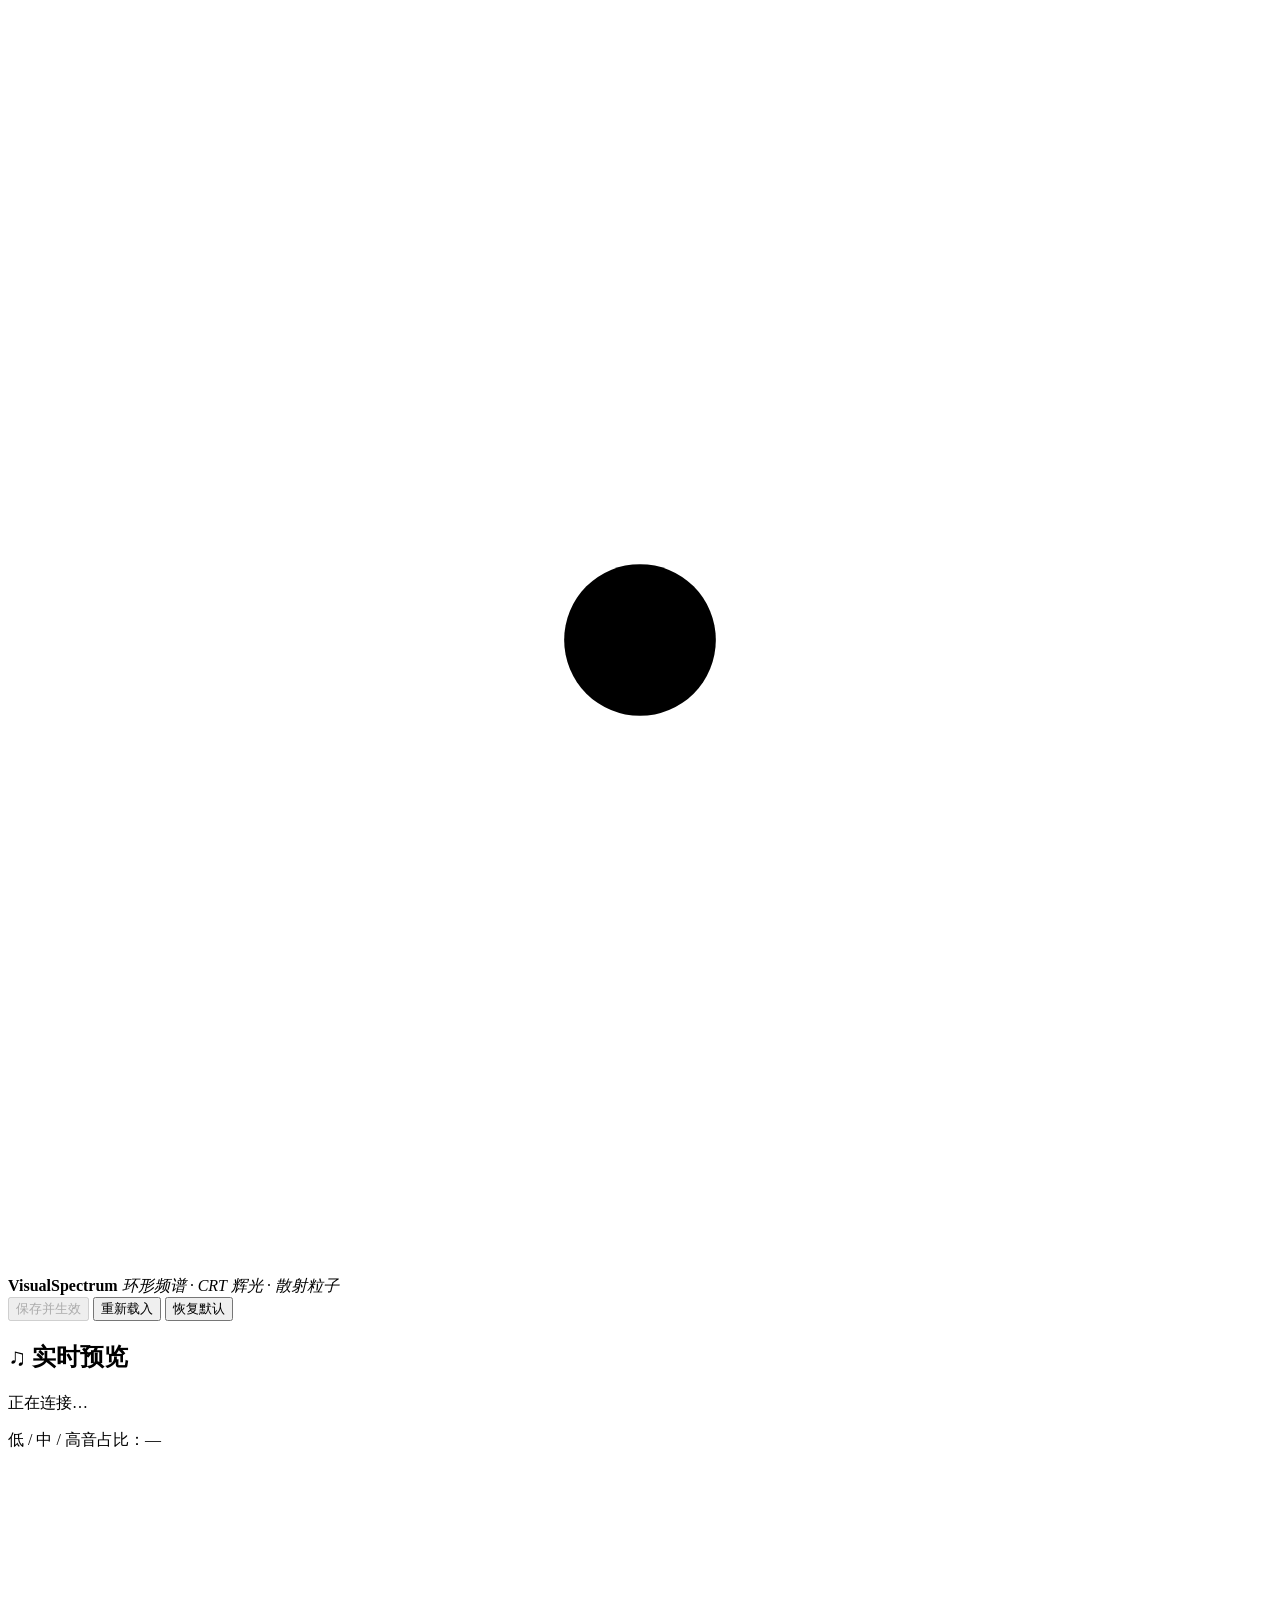
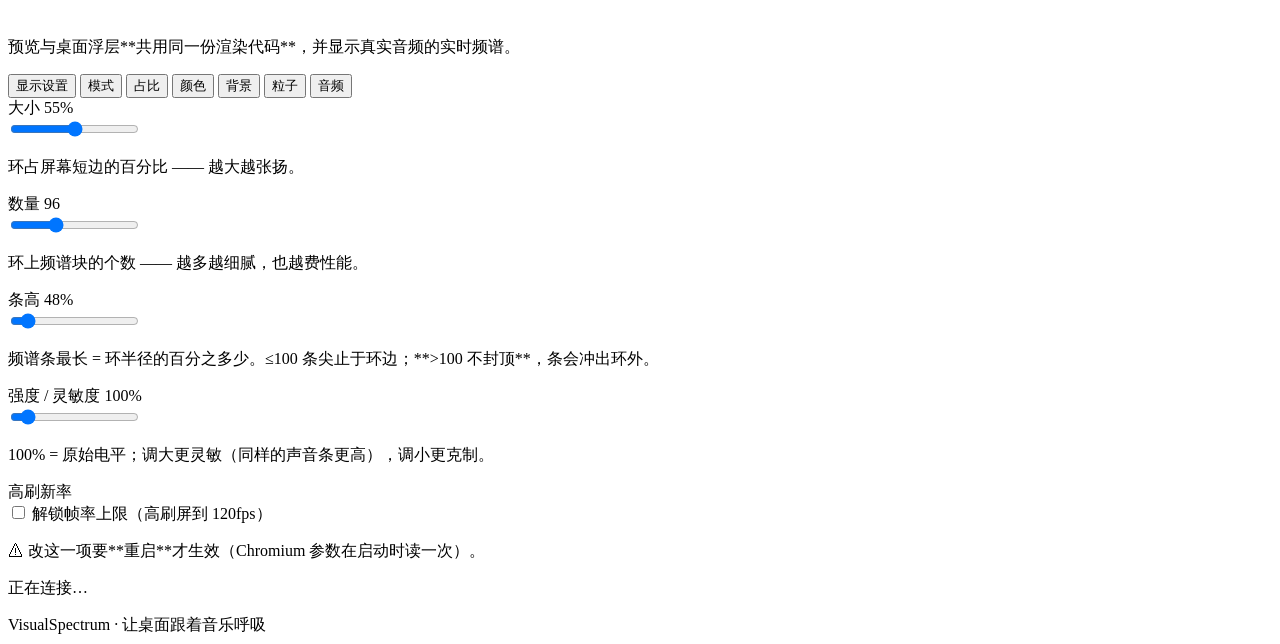
==== web/templates/index.html @ 26906285 "first commit" ====
<!DOCTYPE html>
<html lang="zh-CN">

<head>
  <meta charset="utf-8">
  <meta name="viewport" content="width=device-width, initial-scale=1">
  <title>VisualSpectrum 配置</title>
  <!--
    配置页外壳。真正的界面是 /static/js 下的原生 ES 模块应用（无构建步骤、无依赖）。

    视觉风格：**音乐** —— 深色录音棚底 + 五线谱 / 音符 / 均衡器元素，
    主色是 CRT 荧光的青（`--cyan`）与品红（`--magenta`）双色霓虹。
  -->
  <link rel="stylesheet" href="/static/css/base.css">
</head>

<body>
  <div class="app">
    <!-- ===== 顶栏：品牌 + 工具条 ===== -->
    <header class="topbar">
      <div class="brand">
        <span class="brand-mark" aria-hidden="true">
          <svg viewBox="0 0 40 40" role="img" aria-label="VisualSpectrum">
            <circle cx="20" cy="20" r="15" fill="none" stroke="var(--cyan)" stroke-width="1"
                    opacity=".35"/>
            <circle cx="20" cy="20" r="11" fill="none" stroke="var(--cyan)" stroke-width="1"
                    opacity=".55"/>
            <circle cx="20" cy="20" r="7" fill="none" stroke="var(--cyan)" stroke-width="1"
                    opacity=".8"/>
            <circle cx="20" cy="20" r="2.4" fill="var(--cyan)"/>
            <g stroke="var(--magenta)" stroke-width="1.6" stroke-linecap="round">
              <line x1="20" y1="1.5" x2="20" y2="7"/>
              <line x1="33.5" y1="9" x2="29.6" y2="12.7"/>
              <line x1="33.5" y1="31" x2="29.6" y2="27.3"/>
              <line x1="20" y1="38.5" x2="20" y2="33"/>
              <line x1="6.5" y1="31" x2="10.4" y2="27.3"/>
              <line x1="6.5" y1="9" x2="10.4" y2="12.7"/>
            </g>
          </svg>
        </span>
        <span class="brand-text">
          <b class="brand-name">Visual<span>Spectrum</span></b>
          <i class="brand-sub">环形频谱 · CRT 辉光 · 散射粒子</i>
        </span>
      </div>

      <header class="toolbar">
        <button id="btn-save" class="btn primary" disabled>保存并生效</button>
        <button id="btn-reload" class="btn">重新载入</button>
        <button id="btn-reset" class="btn ghost">恢复默认</button>
      </header>
    </header>

    <!-- ===== 主体：左实时预览 · 右设置（用菜单栏选「显示设置 / 音频」）===== -->
    <main class="layout">
      <section class="panel preview-wrap">
        <div class="preview-head">
          <h2 class="panel-title"><span class="title-glyph" aria-hidden="true">♫</span> 实时预览</h2>
          <p class="muted" id="preview-status">正在连接…</p>
        </div>
        <p class="muted small" id="mix-readout">低 / 中 / 高音占比：—</p>
        <div class="preview-stage">
          <canvas id="preview-canvas"></canvas>
          <div class="preview-crt" aria-hidden="true"></div>
        </div>
        <p class="muted small">
          预览与桌面浮层**共用同一份渲染代码**，并显示真实音频的实时频谱。
        </p>
      </section>

      <section class="panel settings-shell">
        <nav class="settings-tabs" id="settings-tabs" role="tablist" aria-label="设置分区">
          <button type="button" role="tab" data-tab="display" class="on">显示设置</button>
          <button type="button" role="tab" data-tab="mode">模式</button>
          <button type="button" role="tab" data-tab="mix">占比</button>
          <button type="button" role="tab" data-tab="color">颜色</button>
          <button type="button" role="tab" data-tab="bg">背景</button>
          <button type="button" role="tab" data-tab="particles">粒子</button>
          <button type="button" role="tab" data-tab="audio">音频</button>
        </nav>

        <div class="settings-body">
          <div class="tab-panel" data-panel="display">

        <div class="field">
          <div class="field-head">
            <label for="size">大小</label>
            <output id="size-val">55%</output>
          </div>
          <input id="size" type="range" min="10" max="100" value="55">
          <p class="field-hint">环占屏幕短边的百分比 —— 越大越张扬。</p>
        </div>

        <div class="field">
          <div class="field-head">
            <label for="count">数量</label>
            <output id="count-val">96</output>
          </div>
          <input id="count" type="range" min="16" max="256" value="96">
          <p class="field-hint">环上频谱块的个数 —— 越多越细腻，也越费性能。</p>
        </div>

        <div class="field">
          <div class="field-head">
            <label for="height">条高</label>
            <output id="height-val">48%</output>
          </div>
          <input id="height" type="range" min="5" max="500" value="48">
          <p class="field-hint">
            频谱条最长 = 环半径的百分之多少。≤100 条尖止于环边；**>100 不封顶**，条会冲出环外。
          </p>
        </div>

        <div class="field">
          <div class="field-head">
            <label for="intensity">强度 / 灵敏度</label>
            <output id="intensity-val">100%</output>
          </div>
          <input id="intensity" type="range" min="10" max="1000" value="100">
          <p class="field-hint">100% = 原始电平；调大更灵敏（同样的声音条更高），调小更克制。</p>
        </div>

        <div class="field">
          <div class="field-head"><label>高刷新率</label></div>
          <label class="switch">
            <input id="high-fps" type="checkbox">
            <span class="switch-track"><span class="switch-thumb"></span></span>
            <span class="switch-text">解锁帧率上限（高刷屏到 120fps）</span>
          </label>
          <p class="field-hint">⚠ 改这一项要**重启**才生效（Chromium 参数在启动时读一次）。</p>
        </div>

          </div>

          <div class="tab-panel" data-panel="mode" hidden>
            <div class="field">
              <div class="field-head"><label>模式</label></div>
              <div class="segmented" role="group" aria-label="显示模式">
                <button type="button" data-mode="top">
                  <b>顶层</b><i>浮在最上、鼠标穿透</i>
                </button>
                <button type="button" data-mode="wallpaper">
                  <b>壁纸</b><i>贴到桌面、被窗口盖住</i>
                </button>
              </div>
              <p class="field-hint">
                切换会当场生效；Windows 的「壁纸」会挂进桌面层，其它平台是尽力置于底层。
              </p>
            </div>
          </div>

          <div class="tab-panel" data-panel="mix" hidden>
            <div class="field">
              <div class="field-head"><label>低 / 中 / 高音占比</label></div>
              <div class="mix">
                <label><span>低</span><input id="bass" type="range" min="0" max="400" value="100"><output id="bass-val">100%</output></label>
                <label><span>中</span><input id="mid" type="range" min="0" max="400" value="100"><output id="mid-val">100%</output></label>
                <label><span>高</span><input id="treble" type="range" min="0" max="400" value="100"><output id="treble-val">100%</output></label>
              </div>
              <p class="field-hint">
                低 / 中 / 高音三块会**各自归一化**，再按这里的倍数缩放 —— 所以低音也会有起伏，
                不再永远打满。想突出某一块就把它调大。
              </p>
            </div>
          </div>

          <div class="tab-panel" data-panel="color" hidden>
            <div class="field">
              <div class="field-head"><label>旋转</label></div>
              <label class="switch">
                <input id="rotate" type="checkbox" checked>
                <span class="switch-track"><span class="switch-thumb"></span></span>
                <span class="switch-text">整圈缓慢自转（关掉就定格）</span>
              </label>
            </div>

            <div class="field">
              <div class="field-head"><label>连线</label></div>
              <label class="switch">
                <input id="link" type="checkbox" checked>
                <span class="switch-track"><span class="switch-thumb"></span></span>
                <span class="switch-text">各条顶端的中心点用细线依次相连</span>
              </label>
            </div>

            <div class="field">
              <div class="field-head">
                <label>颜色（按频率低 → 高）</label>
                <button type="button" class="btn small" id="add-color">＋ 加一色</button>
              </div>
              <div class="colors" id="colors"></div>
              <p class="field-hint">
                一段色标：左端是最低频、右端是最高频，中间自动插值 —— **每个频率都有自己的颜色**。
                只留 1 个色就是单色。
              </p>
            </div>
          </div>

          <div class="tab-panel" data-panel="bg" hidden>
            <div class="field">
              <div class="field-head">
                <label for="bg-color">背景颜色</label>
              </div>
              <input id="bg-color" type="color" value="#000000">
              <div class="field-head" style="margin-top:16px">
                <label for="bg-opacity">不透明度</label>
                <output id="bg-opacity-val">0%</output>
              </div>
              <input id="bg-opacity" type="range" min="0" max="100" value="0">
              <p class="field-hint">
                给整块背景铺一层纯色。0% = 全透明（桌面直接透出来，和以前一样）；调高就越来越实。
              </p>
            </div>

            <div class="field">
              <div class="field-head"><label>CRT 效果</label></div>
              <label class="switch">
                <input id="crt" type="checkbox" checked disabled>
                <span class="switch-track"><span class="switch-thumb"></span></span>
                <span class="switch-text">扫描线 + 暗角</span>
              </label>
              <p class="field-hint">
                它得有一块“屏幕”才贴得上 —— 所以**不透明度 > 0 时**才可开启。
              </p>
            </div>

            <div class="field">
              <div class="field-head">
                <label for="afterglow">余晖（拖尾）</label>
                <output id="afterglow-val">60%</output>
              </div>
              <input id="afterglow" type="range" min="0" max="100" value="60">
              <p class="field-hint">
                荧光屏那种残留拖尾 —— 越大运动的光尾越长；0 = 不留余晖。
              </p>
            </div>
          </div>

          <div class="tab-panel" data-panel="particles" hidden>
            <div class="field">
              <div class="field-head">
                <label for="particle-speed">散射粒子 · 速度</label>
                <output id="particle-speed-val">100%</output>
              </div>
              <input id="particle-speed" type="range" min="20" max="400" value="100">
            </div>
            <div class="field">
              <div class="field-head">
                <label for="particle-life">散射粒子 · 寿命</label>
                <output id="particle-life-val">100%</output>
              </div>
              <input id="particle-life" type="range" min="20" max="400" value="100">
              <p class="field-hint">从频谱条顶端逸出的那圈小粒子。</p>
            </div>

            <div class="field">
              <div class="field-head"><label>鼓点全屏扩散</label></div>
              <label class="switch">
                <input id="burst" type="checkbox" checked>
                <span class="switch-track"><span class="switch-thumb"></span></span>
                <span class="switch-text">低频一记重击，就从容心炸一圈粒子铺满全屏</span>
              </label>
            </div>
            <div class="field">
              <div class="field-head">
                <label for="burst-sensitivity">鼓点 · 灵敏度</label>
                <output id="burst-sensitivity-val">55%</output>
              </div>
              <input id="burst-sensitivity" type="range" min="0" max="100" value="55">
            </div>
            <div class="field">
              <div class="field-head">
                <label for="burst-speed">鼓点 · 速度</label>
                <output id="burst-speed-val">100%</output>
              </div>
              <input id="burst-speed" type="range" min="20" max="400" value="100">
            </div>
            <div class="field">
              <div class="field-head">
                <label for="burst-life">鼓点 · 寿命</label>
                <output id="burst-life-val">100%</output>
              </div>
              <input id="burst-life" type="range" min="20" max="400" value="100">
            </div>
          </div>

          <div class="tab-panel" data-panel="audio" hidden>

        <div class="field">
          <div class="field-head"><label>来源</label></div>
          <div class="segmented" role="group" aria-label="音频来源">
            <button type="button" data-source="system">
              <b>系统声音</b><i>抓回环（默认）</i>
            </button>
            <button type="button" data-source="off">
              <b>关闭</b><i>只放演示波形</i>
            </button>
          </div>
          <p class="field-hint">
            蓝牙耳机上「抓回环」可能让耳机切到通话模式、音乐中断 —— 若如此，把来源设为「关闭」，
            或把下面的启动延迟调大些。
          </p>
        </div>

        <div class="field">
          <div class="field-head">
            <label for="device">捕获设备</label>
            <output id="device-note"></output>
          </div>
          <select id="device">
            <option value="auto">自动（默认输出设备）</option>
          </select>
          <p class="field-hint">
            默认「自动」= 抓默认输出设备的回环。⚠ 若音乐正放**在蓝牙耳机上**，抓它就必然会让耳机
            切换模式 —— 这时只能选一个**非蓝牙**的设备（前提是声音确实从那里出），或把来源设为「关闭」。
          </p>
        </div>

        <div class="field">
          <div class="field-head">
            <label for="delay">启动延迟</label>
            <output id="delay-val">600ms</output>
          </div>
          <input id="delay" type="range" min="0" max="10000" step="100" value="600">
          <p class="field-hint">启动后等一会儿再打开音频设备，避开与系统/浏览器的设备抢占。</p>
        </div>
          </div>
        </div>

        <p class="status" id="status">正在连接…</p>
      </section>
    </main>

    <footer class="footer">
      <span class="eq" aria-hidden="true">
        <i></i><i></i><i></i><i></i><i></i><i></i><i></i><i></i><i></i>
      </span>
      <span class="foot-text">VisualSpectrum · 让桌面跟着音乐呼吸</span>
    </footer>
  </div>

  <div id="toasts" class="toasts" role="status" aria-live="polite"></div>

  <noscript>
    <p style="padding:20px">配置页需要 JavaScript（原生 ES 模块），请启用后重试。</p>
  </noscript>
  <script type="module" src="/static/js/main.js"></script>
</body>

</html>
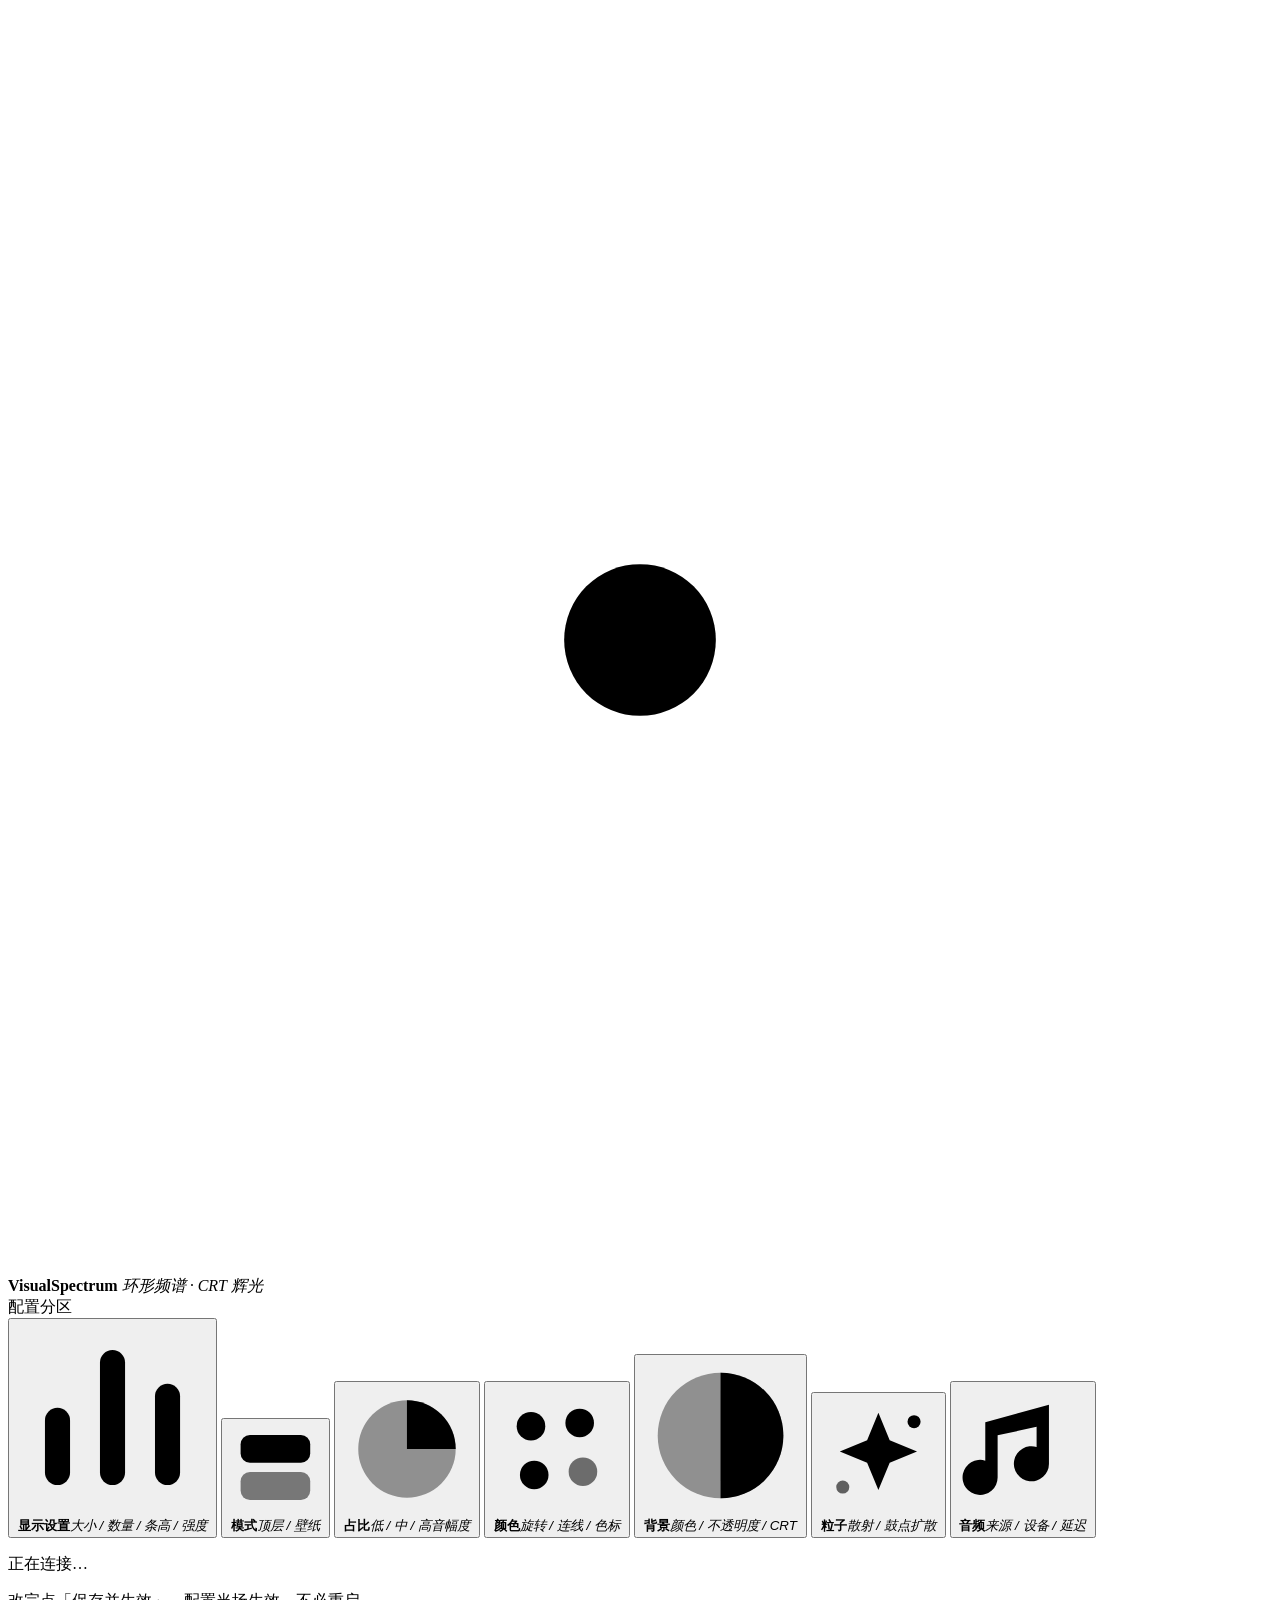
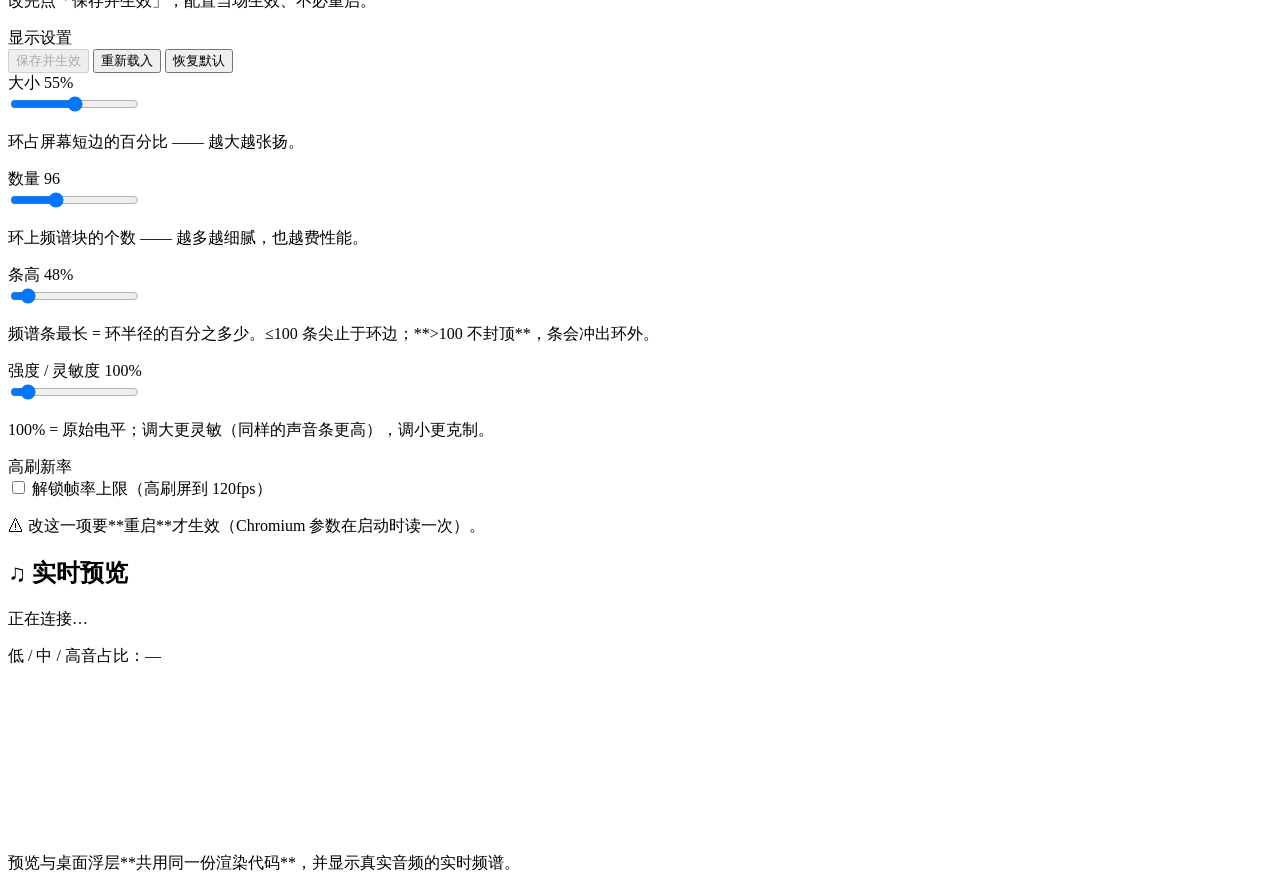
==== commit b81767cd: "前端布局重置" ====
--- a/web/templates/index.html
+++ b/web/templates/index.html
@@ -8,19 +8,21 @@
   <!--
     配置页外壳。真正的界面是 /static/js 下的原生 ES 模块应用（无构建步骤、无依赖）。
 
-    视觉风格：**音乐** —— 深色录音棚底 + 五线谱 / 音符 / 均衡器元素，
-    主色是 CRT 荧光的青（`--cyan`）与品红（`--magenta`）双色霓虹。
+    布局（仿参考项目 RadialMenu）：**左侧边栏导航 + 右侧内容卡片** ——
+    卡片顶部是「窗口圆点 + 居中标题 + 工具条」，卡片里左设置面板 / 右实时预览。
+    视觉风格保持本项目的**音乐**主题：深色录音棚底 + 五线谱 / 均衡器元素，
+    主色是 CRT 荧光的青（`--cyan`）与品红（`--magenta</title>`）双色霓虹。
   -->
   <link rel="stylesheet" href="/static/css/base.css">
 </head>
 
 <body>
-  <div class="app">
-    <!-- ===== 顶栏：品牌 + 工具条 ===== -->
-    <header class="topbar">
-      <div class="brand">
-        <span class="brand-mark" aria-hidden="true">
-          <svg viewBox="0 0 40 40" role="img" aria-label="VisualSpectrum">
+  <div class="app" id="app">
+    <!-- ===== 左侧边栏：品牌 + 分区导航 + 状态 ===== -->
+    <aside class="sidebar">
+      <div class="side-head">
+        <span class="brand-logo" aria-hidden="true">
+          <svg class="brand-mark" viewBox="0 0 40 40" role="img" aria-label="VisualSpectrum">
             <circle cx="20" cy="20" r="15" fill="none" stroke="var(--cyan)" stroke-width="1"
                     opacity=".35"/>
             <circle cx="20" cy="20" r="11" fill="none" stroke="var(--cyan)" stroke-width="1"
@@ -40,303 +42,380 @@
         </span>
         <span class="brand-text">
           <b class="brand-name">Visual<span>Spectrum</span></b>
-          <i class="brand-sub">环形频谱 · CRT 辉光 · 散射粒子</i>
+          <i class="brand-sub">环形频谱 · CRT 辉光</i>
         </span>
       </div>
 
-      <header class="toolbar">
-        <button id="btn-save" class="btn primary" disabled>保存并生效</button>
-        <button id="btn-reload" class="btn">重新载入</button>
-        <button id="btn-reset" class="btn ghost">恢复默认</button>
-      </header>
-    </header>
-
-    <!-- ===== 主体：左实时预览 · 右设置（用菜单栏选「显示设置 / 音频」）===== -->
-    <main class="layout">
-      <section class="panel preview-wrap">
-        <div class="preview-head">
-          <h2 class="panel-title"><span class="title-glyph" aria-hidden="true">♫</span> 实时预览</h2>
-          <p class="muted" id="preview-status">正在连接…</p>
+      <div class="side-label">配置分区</div>
+      <nav class="side-nav" id="settings-tabs" role="tablist" aria-label="设置分区">
+        <button type="button" role="tab" data-tab="display" class="nav-item on">
+          <svg class="nav-ico" viewBox="0 0 20 20" aria-hidden="true">
+            <rect x="3" y="9" width="2.6" height="8" rx="1.3"/>
+            <rect x="8.7" y="3" width="2.6" height="14" rx="1.3"/>
+            <rect x="14.4" y="6.5" width="2.6" height="10.5" rx="1.3"/>
+          </svg>
+          <span class="nav-txt"><b>显示设置</b><i>大小 / 数量 / 条高 / 强度</i></span>
+        </button>
+        <button type="button" role="tab" data-tab="mode" class="nav-item">
+          <svg class="nav-ico" viewBox="0 0 20 20" aria-hidden="true">
+            <rect x="2.5" y="3" width="15" height="6" rx="2"/>
+            <rect x="2.5" y="11" width="15" height="6" rx="2" opacity=".5"/>
+          </svg>
+          <span class="nav-txt"><b>模式</b><i>顶层 / 壁纸</i></span>
+        </button>
+        <button type="button" role="tab" data-tab="mix" class="nav-item">
+          <svg class="nav-ico" viewBox="0 0 20 20" aria-hidden="true">
+            <circle cx="10" cy="10" r="7.5" opacity=".4"/>
+            <path d="M10 10 V2.5 A7.5 7.5 0 0 1 17.5 10 Z"/>
+          </svg>
+          <span class="nav-txt"><b>占比</b><i>低 / 中 / 高音幅度</i></span>
+        </button>
+        <button type="button" role="tab" data-tab="color" class="nav-item">
+          <svg class="nav-ico" viewBox="0 0 20 20" aria-hidden="true">
+            <circle cx="6" cy="6.5" r="2.2"/>
+            <circle cx="13.5" cy="6" r="2.2"/>
+            <circle cx="6.5" cy="14" r="2.2"/>
+            <circle cx="14" cy="13.5" r="2.2" opacity=".55"/>
+          </svg>
+          <span class="nav-txt"><b>颜色</b><i>旋转 / 连线 / 色标</i></span>
+        </button>
+        <button type="button" role="tab" data-tab="bg" class="nav-item">
+          <svg class="nav-ico" viewBox="0 0 20 20" aria-hidden="true">
+            <circle cx="10" cy="10" r="8" opacity=".4"/>
+            <path d="M10 2 A8 8 0 0 1 10 18 Z"/>
+          </svg>
+          <span class="nav-txt"><b>背景</b><i>颜色 / 不透明度 / CRT</i></span>
+        </button>
+        <button type="button" role="tab" data-tab="particles" class="nav-item">
+          <svg class="nav-ico" viewBox="0 0 20 20" aria-hidden="true">
+            <path d="M10 3 l1.9 4.6 L16.5 9.5 11.9 11.4 10 16 8.1 11.4 3.5 9.5 8.1 7.6 Z"/>
+            <circle cx="16" cy="4.5" r="1.1"/>
+            <circle cx="4" cy="15.5" r="1.1" opacity=".6"/>
+          </svg>
+          <span class="nav-txt"><b>粒子</b><i>散射 / 鼓点扩散</i></span>
+        </button>
+        <button type="button" role="tab" data-tab="audio" class="nav-item">
+          <svg class="nav-ico" viewBox="0 0 20 20" aria-hidden="true">
+            <path d="M14 3.2 v9.1 a2.7 2.7 0 1 1-1.9-2.6 V6.6 l-6 1.3 v6.5 a2.7 2.7 0 1 1-1.9-2.6 V5.9 Z"/>
+          </svg>
+          <span class="nav-txt"><b>音频</b><i>来源 / 设备 / 延迟</i></span>
+        </button>
+      </nav>
+
+      <div class="side-foot">
+        <p class="side-hint" id="status">正在连接…</p>
+        <span class="eq" aria-hidden="true">
+          <i></i><i></i><i></i><i></i><i></i><i></i><i></i><i></i><i></i>
+        </span>
+        <p class="side-hint">改完点「保存并生效」，配置当场生效、不必重启。</p>
+      </div>
+    </aside>
+
+    <!-- ===== 右侧内容卡片：窗口圆点 + 居中标题 + 工具条 + 左设置 / 右预览 ===== -->
+    <div class="content">
+      <div class="content-card">
+        <div class="content-head">
+          <div class="tools" aria-hidden="true">
+            <span class="dot red"></span><span class="dot yellow"></span><span class="dot green"></span>
+          </div>
+          <div class="page-title" id="page-title">显示设置</div>
+          <header class="toolbar">
+            <button id="btn-save" class="btn primary" disabled>保存并生效</button>
+            <button id="btn-reload" class="btn">重新载入</button>
+            <button id="btn-reset" class="btn danger">恢复默认</button>
+          </header>
         </div>
-        <p class="muted small" id="mix-readout">低 / 中 / 高音占比：—</p>
-        <div class="preview-stage">
-          <canvas id="preview-canvas"></canvas>
-          <div class="preview-crt" aria-hidden="true"></div>
-        </div>
-        <p class="muted small">
-          预览与桌面浮层**共用同一份渲染代码**，并显示真实音频的实时频谱。
-        </p>
-      </section>
-
-      <section class="panel settings-shell">
-        <nav class="settings-tabs" id="settings-tabs" role="tablist" aria-label="设置分区">
-          <button type="button" role="tab" data-tab="display" class="on">显示设置</button>
-          <button type="button" role="tab" data-tab="mode">模式</button>
-          <button type="button" role="tab" data-tab="mix">占比</button>
-          <button type="button" role="tab" data-tab="color">颜色</button>
-          <button type="button" role="tab" data-tab="bg">背景</button>
-          <button type="button" role="tab" data-tab="particles">粒子</button>
-          <button type="button" role="tab" data-tab="audio">音频</button>
-        </nav>
-
-        <div class="settings-body">
-          <div class="tab-panel" data-panel="display">
-
-        <div class="field">
-          <div class="field-head">
-            <label for="size">大小</label>
-            <output id="size-val">55%</output>
-          </div>
-          <input id="size" type="range" min="10" max="100" value="55">
-          <p class="field-hint">环占屏幕短边的百分比 —— 越大越张扬。</p>
-        </div>
-
-        <div class="field">
-          <div class="field-head">
-            <label for="count">数量</label>
-            <output id="count-val">96</output>
-          </div>
-          <input id="count" type="range" min="16" max="256" value="96">
-          <p class="field-hint">环上频谱块的个数 —— 越多越细腻，也越费性能。</p>
-        </div>
-
-        <div class="field">
-          <div class="field-head">
-            <label for="height">条高</label>
-            <output id="height-val">48%</output>
-          </div>
-          <input id="height" type="range" min="5" max="500" value="48">
-          <p class="field-hint">
-            频谱条最长 = 环半径的百分之多少。≤100 条尖止于环边；**>100 不封顶**，条会冲出环外。
-          </p>
-        </div>
-
-        <div class="field">
-          <div class="field-head">
-            <label for="intensity">强度 / 灵敏度</label>
-            <output id="intensity-val">100%</output>
-          </div>
-          <input id="intensity" type="range" min="10" max="1000" value="100">
-          <p class="field-hint">100% = 原始电平；调大更灵敏（同样的声音条更高），调小更克制。</p>
-        </div>
-
-        <div class="field">
-          <div class="field-head"><label>高刷新率</label></div>
-          <label class="switch">
-            <input id="high-fps" type="checkbox">
-            <span class="switch-track"><span class="switch-thumb"></span></span>
-            <span class="switch-text">解锁帧率上限（高刷屏到 120fps）</span>
-          </label>
-          <p class="field-hint">⚠ 改这一项要**重启**才生效（Chromium 参数在启动时读一次）。</p>
-        </div>
-
-          </div>
-
-          <div class="tab-panel" data-panel="mode" hidden>
-            <div class="field">
-              <div class="field-head"><label>模式</label></div>
-              <div class="segmented" role="group" aria-label="显示模式">
-                <button type="button" data-mode="top">
-                  <b>顶层</b><i>浮在最上、鼠标穿透</i>
-                </button>
-                <button type="button" data-mode="wallpaper">
-                  <b>壁纸</b><i>贴到桌面、被窗口盖住</i>
-                </button>
-              </div>
-              <p class="field-hint">
-                切换会当场生效；Windows 的「壁纸」会挂进桌面层，其它平台是尽力置于底层。
-              </p>
+
+        <main class="layout">
+          <section class="panel settings-shell">
+            <div class="settings-body">
+              <div class="tab-panel" data-panel="display">
+
+                <div class="field">
+                  <div class="field-head">
+                    <label for="size">大小</label>
+                    <output id="size-val">55%</output>
+                  </div>
+                  <input id="size" type="range" min="10" max="100" value="55">
+                  <p class="field-hint">环占屏幕短边的百分比 —— 越大越张扬。</p>
+                </div>
+
+                <div class="field">
+                  <div class="field-head">
+                    <label for="count">数量</label>
+                    <output id="count-val">96</output>
+                  </div>
+                  <input id="count" type="range" min="16" max="256" value="96">
+                  <p class="field-hint">环上频谱块的个数 —— 越多越细腻，也越费性能。</p>
+                </div>
+
+                <div class="field">
+                  <div class="field-head">
+                    <label for="height">条高</label>
+                    <output id="height-val">48%</output>
+                  </div>
+                  <input id="height" type="range" min="5" max="500" value="48">
+                  <p class="field-hint">
+                    频谱条最长 = 环半径的百分之多少。≤100 条尖止于环边；**>100 不封顶**，条会冲出环外。
+                  </p>
+                </div>
+
+                <div class="field">
+                  <div class="field-head">
+                    <label for="intensity">强度 / 灵敏度</label>
+                    <output id="intensity-val">100%</output>
+                  </div>
+                  <input id="intensity" type="range" min="10" max="1000" value="100">
+                  <p class="field-hint">100% = 原始电平；调大更灵敏（同样的声音条更高），调小更克制。</p>
+                </div>
+
+                <div class="field">
+                  <div class="field-head"><label>高刷新率</label></div>
+                  <label class="switch">
+                    <input id="high-fps" type="checkbox">
+                    <span class="switch-track"><span class="switch-thumb"></span></span>
+                    <span class="switch-text">解锁帧率上限（高刷屏到 120fps）</span>
+                  </label>
+                  <p class="field-hint">⚠ 改这一项要**重启**才生效（Chromium 参数在启动时读一次）。</p>
+                </div>
+
+              </div>
+
+              <div class="tab-panel" data-panel="mode" hidden>
+                <div class="field">
+                  <div class="field-head"><label>模式</label></div>
+                  <div class="segmented" role="group" aria-label="显示模式">
+                    <button type="button" data-mode="top">
+                      <b>顶层</b><i>浮在最上、鼠标穿透</i>
+                    </button>
+                    <button type="button" data-mode="wallpaper">
+                      <b>壁纸</b><i>贴到桌面、被窗口盖住</i>
+                    </button>
+                  </div>
+                  <p class="field-hint">
+                    切换会当场生效；Windows 的「壁纸」会挂进桌面层，其它平台是尽力置于底层。
+                  </p>
+                </div>
+              </div>
+
+              <div class="tab-panel" data-panel="mix" hidden>
+                <div class="field">
+                  <div class="field-head"><label>低 / 中 / 高音占比</label></div>
+                  <div class="mix">
+                    <label><span>低</span><input id="bass" type="range" min="0" max="400" value="100"><output id="bass-val">100%</output></label>
+                    <label><span>中</span><input id="mid" type="range" min="0" max="400" value="100"><output id="mid-val">100%</output></label>
+                    <label><span>高</span><input id="treble" type="range" min="0" max="400" value="100"><output id="treble-val">100%</output></label>
+                  </div>
+                  <p class="field-hint">
+                    低 / 中 / 高音三块会**各自归一化**，再按这里的倍数缩放 —— 所以低音也会有起伏，
+                    不再永远打满。想突出某一块就把它调大。
+                  </p>
+                </div>
+              </div>
+
+              <div class="tab-panel" data-panel="color" hidden>
+                <div class="field">
+                  <div class="field-head"><label>旋转</label></div>
+                  <label class="switch">
+                    <input id="rotate" type="checkbox" checked>
+                    <span class="switch-track"><span class="switch-thumb"></span></span>
+                    <span class="switch-text">整圈缓慢自转（关掉就定格）</span>
+                  </label>
+                </div>
+
+                <div class="field">
+                  <div class="field-head"><label>连线</label></div>
+                  <label class="switch">
+                    <input id="link" type="checkbox" checked>
+                    <span class="switch-track"><span class="switch-thumb"></span></span>
+                    <span class="switch-text">各条顶端的中心点用细线依次相连</span>
+                  </label>
+                </div>
+
+                <div class="field">
+                  <div class="field-head">
+                    <label>颜色（按频率低 → 高）</label>
+                    <button type="button" class="btn small" id="add-color">＋ 加一色</button>
+                  </div>
+                  <div class="colors" id="colors"></div>
+                  <p class="field-hint">
+                    一段色标：左端是最低频、右端是最高频，中间自动插值 —— **每个频率都有自己的颜色**。
+                    只留 1 个色就是单色。
+                  </p>
+                </div>
+              </div>
+
+              <div class="tab-panel" data-panel="bg" hidden>
+                <div class="field">
+                  <div class="field-head">
+                    <label for="bg-color">背景颜色</label>
+                  </div>
+                  <input id="bg-color" type="color" value="#000000">
+                  <div class="field-head" style="margin-top:16px">
+                    <label for="bg-opacity">不透明度</label>
+                    <output id="bg-opacity-val">0%</output>
+                  </div>
+                  <input id="bg-opacity" type="range" min="0" max="100" value="0">
+                  <p class="field-hint">
+                    给整块背景铺一层纯色。0% = 全透明（桌面直接透出来，和以前一样）；调高就越来越实。
+                  </p>
+                </div>
+
+                <div class="field">
+                  <div class="field-head"><label>CRT 效果</label></div>
+                  <label class="switch">
+                    <input id="crt" type="checkbox" checked disabled>
+                    <span class="switch-track"><span class="switch-thumb"></span></span>
+                    <span class="switch-text">扫描线 + 暗角</span>
+                  </label>
+                  <p class="field-hint">
+                    它得有一块“屏幕”才贴得上 —— 所以**不透明度 > 0 时**才可开启。
+                  </p>
+                </div>
+
+                <div class="field">
+                  <div class="field-head">
+                    <label for="afterglow">余晖（拖尾）</label>
+                    <output id="afterglow-val">60%</output>
+                  </div>
+                  <input id="afterglow" type="range" min="0" max="100" value="60">
+                  <p class="field-hint">
+                    荧光屏那种残留拖尾 —— 越大运动的光尾越长；0 = 不留余晖。
+                  </p>
+                </div>
+
+                <div class="field">
+                  <div class="field-head">
+                    <label for="barrel">桶形畸变</label>
+                    <output id="barrel-val">15%</output>
+                  </div>
+                  <input id="barrel" type="range" min="0" max="100" value="15">
+                  <p class="field-hint">
+                    CRT 玻璃的那种**边缘外鼓**（WebGL 后处理，只在 WebEngine 里生效）；0 = 关。
+                  </p>
+                </div>
+
+                <div class="field">
+                  <div class="field-head">
+                    <label for="aberration">RGB 分色</label>
+                    <output id="aberration-val">30%</output>
+                  </div>
+                  <input id="aberration" type="range" min="0" max="100" value="30">
+                  <p class="field-hint">
+                    红 / 绿 / 蓝三色在边缘**错位**（色散）—— 越靠边越明显；0 = 关。
+                  </p>
+                </div>
+              </div>
+
+              <div class="tab-panel" data-panel="particles" hidden>
+                <div class="field">
+                  <div class="field-head">
+                    <label for="particle-speed">散射粒子 · 速度</label>
+                    <output id="particle-speed-val">100%</output>
+                  </div>
+                  <input id="particle-speed" type="range" min="20" max="400" value="100">
+                </div>
+                <div class="field">
+                  <div class="field-head">
+                    <label for="particle-life">散射粒子 · 寿命</label>
+                    <output id="particle-life-val">100%</output>
+                  </div>
+                  <input id="particle-life" type="range" min="20" max="400" value="100">
+                  <p class="field-hint">从频谱条顶端逸出的那圈小粒子。</p>
+                </div>
+
+                <div class="field">
+                  <div class="field-head"><label>鼓点全屏扩散</label></div>
+                  <label class="switch">
+                    <input id="burst" type="checkbox" checked>
+                    <span class="switch-track"><span class="switch-thumb"></span></span>
+                    <span class="switch-text">低频一记重击，就从容心炸一圈粒子铺满全屏</span>
+                  </label>
+                </div>
+                <div class="field">
+                  <div class="field-head">
+                    <label for="burst-sensitivity">鼓点 · 灵敏度</label>
+                    <output id="burst-sensitivity-val">55%</output>
+                  </div>
+                  <input id="burst-sensitivity" type="range" min="0" max="100" value="55">
+                </div>
+                <div class="field">
+                  <div class="field-head">
+                    <label for="burst-speed">鼓点 · 速度</label>
+                    <output id="burst-speed-val">100%</output>
+                  </div>
+                  <input id="burst-speed" type="range" min="20" max="400" value="100">
+                </div>
+                <div class="field">
+                  <div class="field-head">
+                    <label for="burst-life">鼓点 · 寿命</label>
+                    <output id="burst-life-val">100%</output>
+                  </div>
+                  <input id="burst-life" type="range" min="20" max="400" value="100">
+                </div>
+              </div>
+
+              <div class="tab-panel" data-panel="audio" hidden>
+
+                <div class="field">
+                  <div class="field-head"><label>来源</label></div>
+                  <div class="segmented" role="group" aria-label="音频来源">
+                    <button type="button" data-source="system">
+                      <b>系统声音</b><i>抓回环（默认）</i>
+                    </button>
+                    <button type="button" data-source="off">
+                      <b>关闭</b><i>只放演示波形</i>
+                    </button>
+                  </div>
+                  <p class="field-hint">
+                    蓝牙耳机上「抓回环」可能让耳机切到通话模式、音乐中断 —— 若如此，把来源设为「关闭」，
+                    或把下面的启动延迟调大些。
+                  </p>
+                </div>
+
+                <div class="field">
+                  <div class="field-head">
+                    <label for="device">捕获设备</label>
+                    <output id="device-note"></output>
+                  </div>
+                  <select id="device">
+                    <option value="auto">自动（默认输出设备）</option>
+                  </select>
+                  <p class="field-hint">
+                    默认「自动」= 抓默认输出设备的回环。⚠ 若音乐正放**在蓝牙耳机上**，抓它就必然会让耳机
+                    切换模式 —— 这时只能选一个**非蓝牙**的设备（前提是声音确实从那里出），或把来源设为「关闭」。
+                  </p>
+                </div>
+
+                <div class="field">
+                  <div class="field-head">
+                    <label for="delay">启动延迟</label>
+                    <output id="delay-val">600ms</output>
+                  </div>
+                  <input id="delay" type="range" min="0" max="10000" step="100" value="600">
+                  <p class="field-hint">启动后等一会儿再打开音频设备，避开与系统/浏览器的设备抢占。</p>
+                </div>
+              </div>
             </div>
-          </div>
-
-          <div class="tab-panel" data-panel="mix" hidden>
-            <div class="field">
-              <div class="field-head"><label>低 / 中 / 高音占比</label></div>
-              <div class="mix">
-                <label><span>低</span><input id="bass" type="range" min="0" max="400" value="100"><output id="bass-val">100%</output></label>
-                <label><span>中</span><input id="mid" type="range" min="0" max="400" value="100"><output id="mid-val">100%</output></label>
-                <label><span>高</span><input id="treble" type="range" min="0" max="400" value="100"><output id="treble-val">100%</output></label>
-              </div>
-              <p class="field-hint">
-                低 / 中 / 高音三块会**各自归一化**，再按这里的倍数缩放 —— 所以低音也会有起伏，
-                不再永远打满。想突出某一块就把它调大。
-              </p>
+          </section>
+
+          <aside class="preview">
+            <div class="preview-head">
+              <h2 class="panel-title"><span class="title-glyph" aria-hidden="true">♫</span> 实时预览</h2>
+              <p class="muted" id="preview-status">正在连接…</p>
             </div>
-          </div>
-
-          <div class="tab-panel" data-panel="color" hidden>
-            <div class="field">
-              <div class="field-head"><label>旋转</label></div>
-              <label class="switch">
-                <input id="rotate" type="checkbox" checked>
-                <span class="switch-track"><span class="switch-thumb"></span></span>
-                <span class="switch-text">整圈缓慢自转（关掉就定格）</span>
-              </label>
+            <p class="muted small" id="mix-readout">低 / 中 / 高音占比：—</p>
+            <div class="preview-stage">
+              <canvas id="preview-canvas"></canvas>
+              <div class="preview-crt" aria-hidden="true"></div>
             </div>
-
-            <div class="field">
-              <div class="field-head"><label>连线</label></div>
-              <label class="switch">
-                <input id="link" type="checkbox" checked>
-                <span class="switch-track"><span class="switch-thumb"></span></span>
-                <span class="switch-text">各条顶端的中心点用细线依次相连</span>
-              </label>
-            </div>
-
-            <div class="field">
-              <div class="field-head">
-                <label>颜色（按频率低 → 高）</label>
-                <button type="button" class="btn small" id="add-color">＋ 加一色</button>
-              </div>
-              <div class="colors" id="colors"></div>
-              <p class="field-hint">
-                一段色标：左端是最低频、右端是最高频，中间自动插值 —— **每个频率都有自己的颜色**。
-                只留 1 个色就是单色。
-              </p>
-            </div>
-          </div>
-
-          <div class="tab-panel" data-panel="bg" hidden>
-            <div class="field">
-              <div class="field-head">
-                <label for="bg-color">背景颜色</label>
-              </div>
-              <input id="bg-color" type="color" value="#000000">
-              <div class="field-head" style="margin-top:16px">
-                <label for="bg-opacity">不透明度</label>
-                <output id="bg-opacity-val">0%</output>
-              </div>
-              <input id="bg-opacity" type="range" min="0" max="100" value="0">
-              <p class="field-hint">
-                给整块背景铺一层纯色。0% = 全透明（桌面直接透出来，和以前一样）；调高就越来越实。
-              </p>
-            </div>
-
-            <div class="field">
-              <div class="field-head"><label>CRT 效果</label></div>
-              <label class="switch">
-                <input id="crt" type="checkbox" checked disabled>
-                <span class="switch-track"><span class="switch-thumb"></span></span>
-                <span class="switch-text">扫描线 + 暗角</span>
-              </label>
-              <p class="field-hint">
-                它得有一块“屏幕”才贴得上 —— 所以**不透明度 > 0 时**才可开启。
-              </p>
-            </div>
-
-            <div class="field">
-              <div class="field-head">
-                <label for="afterglow">余晖（拖尾）</label>
-                <output id="afterglow-val">60%</output>
-              </div>
-              <input id="afterglow" type="range" min="0" max="100" value="60">
-              <p class="field-hint">
-                荧光屏那种残留拖尾 —— 越大运动的光尾越长；0 = 不留余晖。
-              </p>
-            </div>
-          </div>
-
-          <div class="tab-panel" data-panel="particles" hidden>
-            <div class="field">
-              <div class="field-head">
-                <label for="particle-speed">散射粒子 · 速度</label>
-                <output id="particle-speed-val">100%</output>
-              </div>
-              <input id="particle-speed" type="range" min="20" max="400" value="100">
-            </div>
-            <div class="field">
-              <div class="field-head">
-                <label for="particle-life">散射粒子 · 寿命</label>
-                <output id="particle-life-val">100%</output>
-              </div>
-              <input id="particle-life" type="range" min="20" max="400" value="100">
-              <p class="field-hint">从频谱条顶端逸出的那圈小粒子。</p>
-            </div>
-
-            <div class="field">
-              <div class="field-head"><label>鼓点全屏扩散</label></div>
-              <label class="switch">
-                <input id="burst" type="checkbox" checked>
-                <span class="switch-track"><span class="switch-thumb"></span></span>
-                <span class="switch-text">低频一记重击，就从容心炸一圈粒子铺满全屏</span>
-              </label>
-            </div>
-            <div class="field">
-              <div class="field-head">
-                <label for="burst-sensitivity">鼓点 · 灵敏度</label>
-                <output id="burst-sensitivity-val">55%</output>
-              </div>
-              <input id="burst-sensitivity" type="range" min="0" max="100" value="55">
-            </div>
-            <div class="field">
-              <div class="field-head">
-                <label for="burst-speed">鼓点 · 速度</label>
-                <output id="burst-speed-val">100%</output>
-              </div>
-              <input id="burst-speed" type="range" min="20" max="400" value="100">
-            </div>
-            <div class="field">
-              <div class="field-head">
-                <label for="burst-life">鼓点 · 寿命</label>
-                <output id="burst-life-val">100%</output>
-              </div>
-              <input id="burst-life" type="range" min="20" max="400" value="100">
-            </div>
-          </div>
-
-          <div class="tab-panel" data-panel="audio" hidden>
-
-        <div class="field">
-          <div class="field-head"><label>来源</label></div>
-          <div class="segmented" role="group" aria-label="音频来源">
-            <button type="button" data-source="system">
-              <b>系统声音</b><i>抓回环（默认）</i>
-            </button>
-            <button type="button" data-source="off">
-              <b>关闭</b><i>只放演示波形</i>
-            </button>
-          </div>
-          <p class="field-hint">
-            蓝牙耳机上「抓回环」可能让耳机切到通话模式、音乐中断 —— 若如此，把来源设为「关闭」，
-            或把下面的启动延迟调大些。
-          </p>
-        </div>
-
-        <div class="field">
-          <div class="field-head">
-            <label for="device">捕获设备</label>
-            <output id="device-note"></output>
-          </div>
-          <select id="device">
-            <option value="auto">自动（默认输出设备）</option>
-          </select>
-          <p class="field-hint">
-            默认「自动」= 抓默认输出设备的回环。⚠ 若音乐正放**在蓝牙耳机上**，抓它就必然会让耳机
-            切换模式 —— 这时只能选一个**非蓝牙**的设备（前提是声音确实从那里出），或把来源设为「关闭」。
-          </p>
-        </div>
-
-        <div class="field">
-          <div class="field-head">
-            <label for="delay">启动延迟</label>
-            <output id="delay-val">600ms</output>
-          </div>
-          <input id="delay" type="range" min="0" max="10000" step="100" value="600">
-          <p class="field-hint">启动后等一会儿再打开音频设备，避开与系统/浏览器的设备抢占。</p>
-        </div>
-          </div>
-        </div>
-
-        <p class="status" id="status">正在连接…</p>
-      </section>
-    </main>
-
-    <footer class="footer">
-      <span class="eq" aria-hidden="true">
-        <i></i><i></i><i></i><i></i><i></i><i></i><i></i><i></i><i></i>
-      </span>
-      <span class="foot-text">VisualSpectrum · 让桌面跟着音乐呼吸</span>
-    </footer>
+            <p class="muted small">
+              预览与桌面浮层**共用同一份渲染代码**，并显示真实音频的实时频谱。
+            </p>
+          </aside>
+        </main>
+      </div>
+    </div>
   </div>
 
   <div id="toasts" class="toasts" role="status" aria-live="polite"></div>
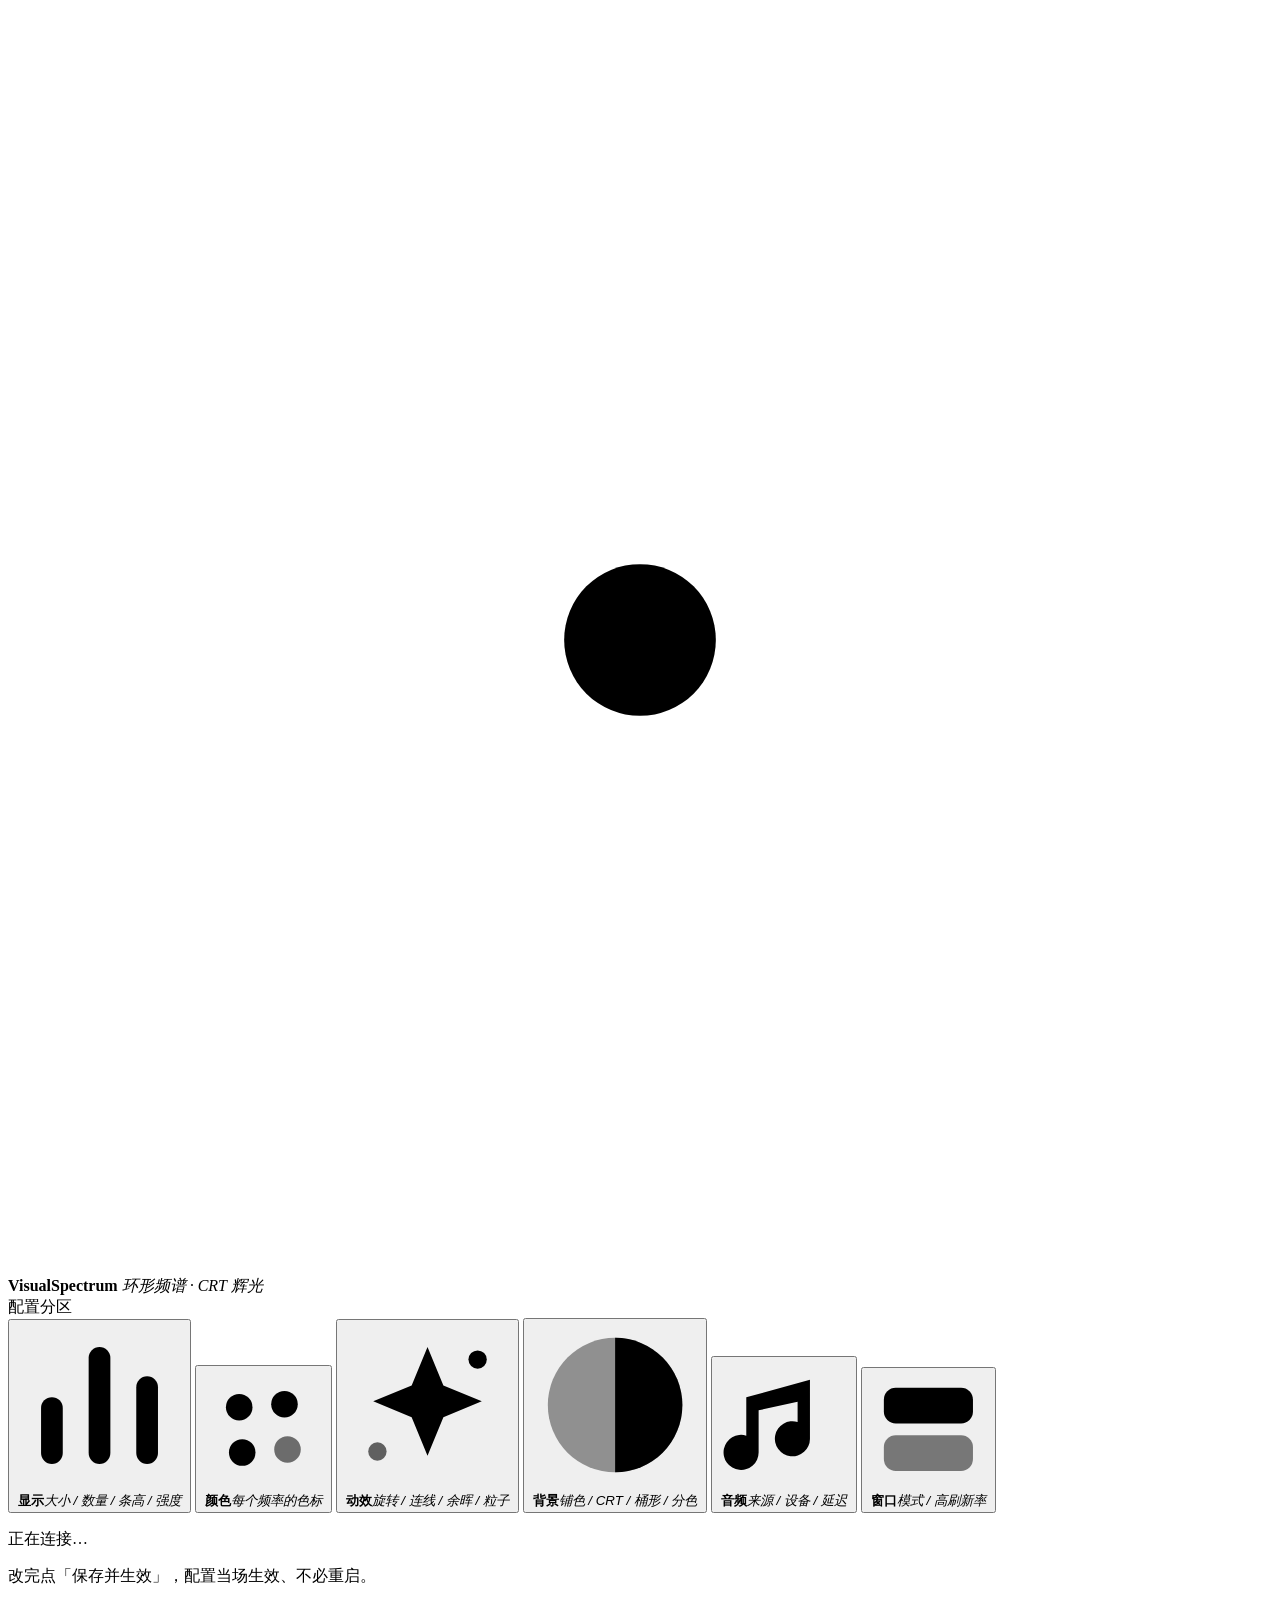
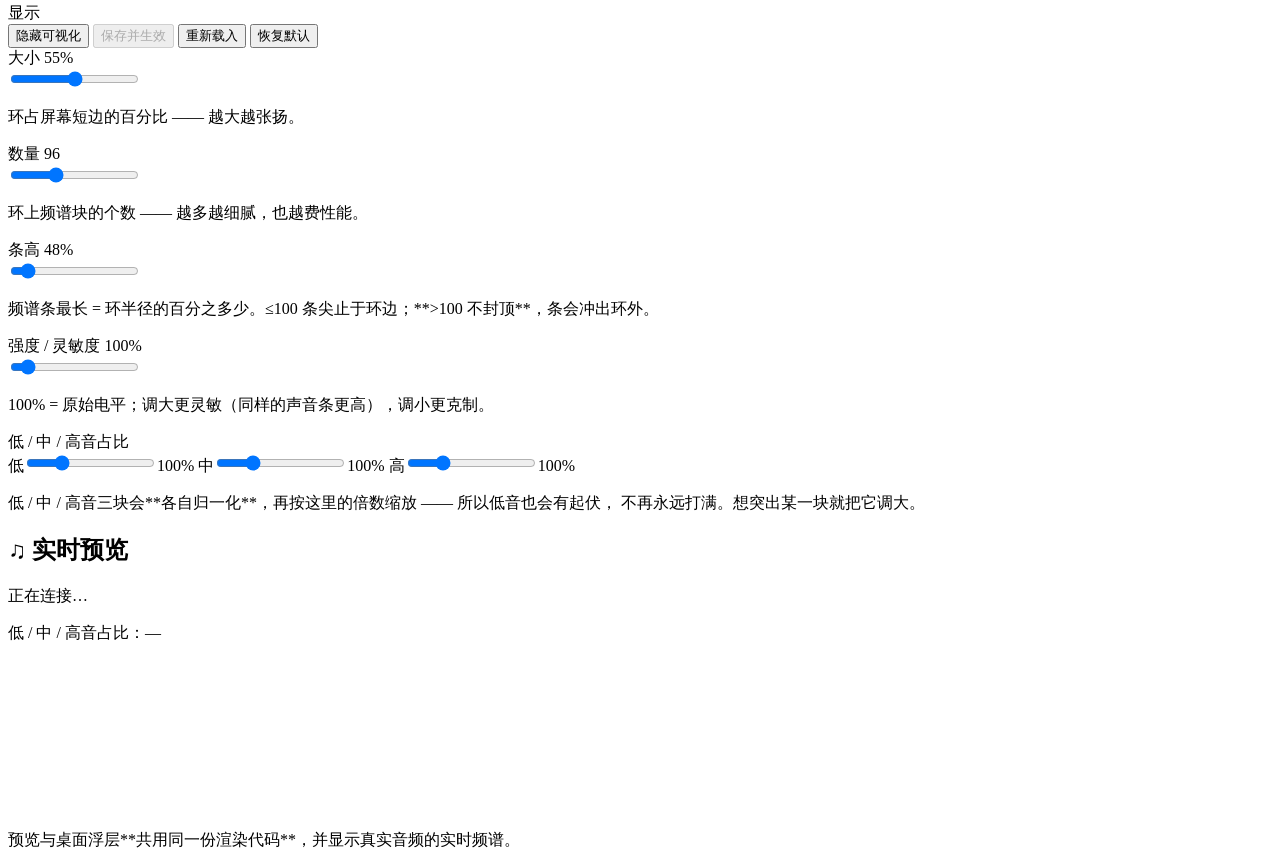
==== commit e3c825f4: "布局重构，修复无法再次打开窗口" ====
--- a/web/templates/index.html
+++ b/web/templates/index.html
@@ -11,14 +11,18 @@
     布局（仿参考项目 RadialMenu）：**左侧边栏导航 + 右侧内容卡片** ——
     卡片顶部是「窗口圆点 + 居中标题 + 工具条」，卡片里左设置面板 / 右实时预览。
     视觉风格保持本项目的**音乐**主题：深色录音棚底 + 五线谱 / 均衡器元素，
-    主色是 CRT 荧光的青（`--cyan`）与品红（`--magenta</title>`）双色霓虹。
+    主色是 CRT 荧光的青（cyan）与品红（magenta）双色霓虹。
+
+    侧边栏**按功能分区**（而不是按实现顺序），符合"我想调什么"的直觉：
+      显示 = 频谱长什么样 / 颜色 = 每个频率的颜色 / 动效 = 随时间动起来的东西 /
+      背景 = 背景与 CRT / 音频 = 声音从哪来 / 窗口 = 放哪儿与性能。
   -->
   <link rel="stylesheet" href="/static/css/base.css">
 </head>
 
 <body>
   <div class="app" id="app">
-    <!-- ===== 左侧边栏：品牌 + 分区导航 + 状态 ===== -->
+    <!-- ===== 左侧边栏：品牌 + 功能分区导航 + 状态 ===== -->
     <aside class="sidebar">
       <div class="side-head">
         <span class="brand-logo" aria-hidden="true">
@@ -48,28 +52,16 @@
 
       <div class="side-label">配置分区</div>
       <nav class="side-nav" id="settings-tabs" role="tablist" aria-label="设置分区">
+        <!-- 显示：频谱长什么样、怎么随声音起伏 -->
         <button type="button" role="tab" data-tab="display" class="nav-item on">
           <svg class="nav-ico" viewBox="0 0 20 20" aria-hidden="true">
             <rect x="3" y="9" width="2.6" height="8" rx="1.3"/>
             <rect x="8.7" y="3" width="2.6" height="14" rx="1.3"/>
             <rect x="14.4" y="6.5" width="2.6" height="10.5" rx="1.3"/>
           </svg>
-          <span class="nav-txt"><b>显示设置</b><i>大小 / 数量 / 条高 / 强度</i></span>
-        </button>
-        <button type="button" role="tab" data-tab="mode" class="nav-item">
-          <svg class="nav-ico" viewBox="0 0 20 20" aria-hidden="true">
-            <rect x="2.5" y="3" width="15" height="6" rx="2"/>
-            <rect x="2.5" y="11" width="15" height="6" rx="2" opacity=".5"/>
-          </svg>
-          <span class="nav-txt"><b>模式</b><i>顶层 / 壁纸</i></span>
-        </button>
-        <button type="button" role="tab" data-tab="mix" class="nav-item">
-          <svg class="nav-ico" viewBox="0 0 20 20" aria-hidden="true">
-            <circle cx="10" cy="10" r="7.5" opacity=".4"/>
-            <path d="M10 10 V2.5 A7.5 7.5 0 0 1 17.5 10 Z"/>
-          </svg>
-          <span class="nav-txt"><b>占比</b><i>低 / 中 / 高音幅度</i></span>
-        </button>
+          <span class="nav-txt"><b>显示</b><i>大小 / 数量 / 条高 / 强度</i></span>
+        </button>
+        <!-- 颜色：按频率的一段色标 -->
         <button type="button" role="tab" data-tab="color" class="nav-item">
           <svg class="nav-ico" viewBox="0 0 20 20" aria-hidden="true">
             <circle cx="6" cy="6.5" r="2.2"/>
@@ -77,28 +69,39 @@
             <circle cx="6.5" cy="14" r="2.2"/>
             <circle cx="14" cy="13.5" r="2.2" opacity=".55"/>
           </svg>
-          <span class="nav-txt"><b>颜色</b><i>旋转 / 连线 / 色标</i></span>
-        </button>
-        <button type="button" role="tab" data-tab="bg" class="nav-item">
-          <svg class="nav-ico" viewBox="0 0 20 20" aria-hidden="true">
-            <circle cx="10" cy="10" r="8" opacity=".4"/>
-            <path d="M10 2 A8 8 0 0 1 10 18 Z"/>
-          </svg>
-          <span class="nav-txt"><b>背景</b><i>颜色 / 不透明度 / CRT</i></span>
-        </button>
-        <button type="button" role="tab" data-tab="particles" class="nav-item">
+          <span class="nav-txt"><b>颜色</b><i>每个频率的色标</i></span>
+        </button>
+        <!-- 动效：随时间动起来的东西（旋转 / 连线 / 余晖 / 粒子 / 鼓点） -->
+        <button type="button" role="tab" data-tab="motion" class="nav-item">
           <svg class="nav-ico" viewBox="0 0 20 20" aria-hidden="true">
             <path d="M10 3 l1.9 4.6 L16.5 9.5 11.9 11.4 10 16 8.1 11.4 3.5 9.5 8.1 7.6 Z"/>
             <circle cx="16" cy="4.5" r="1.1"/>
             <circle cx="4" cy="15.5" r="1.1" opacity=".6"/>
           </svg>
-          <span class="nav-txt"><b>粒子</b><i>散射 / 鼓点扩散</i></span>
-        </button>
+          <span class="nav-txt"><b>动效</b><i>旋转 / 连线 / 余晖 / 粒子</i></span>
+        </button>
+        <!-- 背景：背景铺色 + CRT 质感（扫描线 / 桶形 / 分色） -->
+        <button type="button" role="tab" data-tab="bg" class="nav-item">
+          <svg class="nav-ico" viewBox="0 0 20 20" aria-hidden="true">
+            <circle cx="10" cy="10" r="8" opacity=".4"/>
+            <path d="M10 2 A8 8 0 0 1 10 18 Z"/>
+          </svg>
+          <span class="nav-txt"><b>背景</b><i>铺色 / CRT / 桶形 / 分色</i></span>
+        </button>
+        <!-- 音频：声音从哪来 -->
         <button type="button" role="tab" data-tab="audio" class="nav-item">
           <svg class="nav-ico" viewBox="0 0 20 20" aria-hidden="true">
             <path d="M14 3.2 v9.1 a2.7 2.7 0 1 1-1.9-2.6 V6.6 l-6 1.3 v6.5 a2.7 2.7 0 1 1-1.9-2.6 V5.9 Z"/>
           </svg>
           <span class="nav-txt"><b>音频</b><i>来源 / 设备 / 延迟</i></span>
+        </button>
+        <!-- 窗口：放在哪儿 + 性能 -->
+        <button type="button" role="tab" data-tab="window" class="nav-item">
+          <svg class="nav-ico" viewBox="0 0 20 20" aria-hidden="true">
+            <rect x="2.5" y="3" width="15" height="6" rx="2"/>
+            <rect x="2.5" y="11" width="15" height="6" rx="2" opacity=".5"/>
+          </svg>
+          <span class="nav-txt"><b>窗口</b><i>模式 / 高刷新率</i></span>
         </button>
       </nav>
 
@@ -118,8 +121,9 @@
           <div class="tools" aria-hidden="true">
             <span class="dot red"></span><span class="dot yellow"></span><span class="dot green"></span>
           </div>
-          <div class="page-title" id="page-title">显示设置</div>
+          <div class="page-title" id="page-title">显示</div>
           <header class="toolbar">
+            <button id="btn-overlay" class="btn" title="显示 / 隐藏桌面上的可视化浮层">隐藏可视化</button>
             <button id="btn-save" class="btn primary" disabled>保存并生效</button>
             <button id="btn-reload" class="btn">重新载入</button>
             <button id="btn-reset" class="btn danger">恢复默认</button>
@@ -129,6 +133,7 @@
         <main class="layout">
           <section class="panel settings-shell">
             <div class="settings-body">
+              <!-- ===== 显示 ===== -->
               <div class="tab-panel" data-panel="display">
 
                 <div class="field">
@@ -170,18 +175,211 @@
                 </div>
 
                 <div class="field">
-                  <div class="field-head"><label>高刷新率</label></div>
+                  <div class="field-head"><label>低 / 中 / 高音占比</label></div>
+                  <div class="mix">
+                    <label><span>低</span><input id="bass" type="range" min="0" max="400" value="100"><output id="bass-val">100%</output></label>
+                    <label><span>中</span><input id="mid" type="range" min="0" max="400" value="100"><output id="mid-val">100%</output></label>
+                    <label><span>高</span><input id="treble" type="range" min="0" max="400" value="100"><output id="treble-val">100%</output></label>
+                  </div>
+                  <p class="field-hint">
+                    低 / 中 / 高音三块会**各自归一化**，再按这里的倍数缩放 —— 所以低音也会有起伏，
+                    不再永远打满。想突出某一块就把它调大。
+                  </p>
+                </div>
+
+              </div>
+
+              <!-- ===== 颜色 ===== -->
+              <div class="tab-panel" data-panel="color" hidden>
+                <div class="field">
+                  <div class="field-head">
+                    <label>颜色（按频率低 → 高）</label>
+                    <button type="button" class="btn small" id="add-color">＋ 加一色</button>
+                  </div>
+                  <div class="colors" id="colors"></div>
+                  <p class="field-hint">
+                    一段色标：左端是最低频、右端是最高频，中间自动插值 —— **每个频率都有自己的颜色**。
+                    只留 1 个色就是单色。
+                  </p>
+                </div>
+              </div>
+
+              <!-- ===== 动效 ===== -->
+              <div class="tab-panel" data-panel="motion" hidden>
+
+                <div class="field">
+                  <div class="field-head"><label>旋转</label></div>
                   <label class="switch">
-                    <input id="high-fps" type="checkbox">
+                    <input id="rotate" type="checkbox" checked>
                     <span class="switch-track"><span class="switch-thumb"></span></span>
-                    <span class="switch-text">解锁帧率上限（高刷屏到 120fps）</span>
+                    <span class="switch-text">整圈缓慢自转（关掉就定格）</span>
                   </label>
-                  <p class="field-hint">⚠ 改这一项要**重启**才生效（Chromium 参数在启动时读一次）。</p>
-                </div>
-
-              </div>
-
-              <div class="tab-panel" data-panel="mode" hidden>
+                </div>
+
+                <div class="field">
+                  <div class="field-head"><label>连线</label></div>
+                  <label class="switch">
+                    <input id="link" type="checkbox" checked>
+                    <span class="switch-track"><span class="switch-thumb"></span></span>
+                    <span class="switch-text">各条顶端的中心点用细线依次相连</span>
+                  </label>
+                </div>
+
+                <div class="field">
+                  <div class="field-head">
+                    <label for="afterglow">余晖（拖尾）</label>
+                    <output id="afterglow-val">60%</output>
+                  </div>
+                  <input id="afterglow" type="range" min="0" max="100" value="60">
+                  <p class="field-hint">
+                    荧光屏那种残留拖尾 —— 越大运动的光尾越长；0 = 不留余晖。
+                  </p>
+                </div>
+
+                <div class="field">
+                  <div class="field-head">
+                    <label for="particle-speed">散射粒子 · 速度</label>
+                    <output id="particle-speed-val">100%</output>
+                  </div>
+                  <input id="particle-speed" type="range" min="20" max="400" value="100">
+                </div>
+                <div class="field">
+                  <div class="field-head">
+                    <label for="particle-life">散射粒子 · 寿命</label>
+                    <output id="particle-life-val">100%</output>
+                  </div>
+                  <input id="particle-life" type="range" min="20" max="400" value="100">
+                  <p class="field-hint">从频谱条顶端逸出的那圈小粒子。</p>
+                </div>
+
+                <div class="field">
+                  <div class="field-head"><label>鼓点全屏扩散</label></div>
+                  <label class="switch">
+                    <input id="burst" type="checkbox" checked>
+                    <span class="switch-track"><span class="switch-thumb"></span></span>
+                    <span class="switch-text">低频一记重击，就从容心炸一圈粒子铺满全屏</span>
+                  </label>
+                </div>
+                <div class="field">
+                  <div class="field-head">
+                    <label for="burst-sensitivity">鼓点 · 灵敏度</label>
+                    <output id="burst-sensitivity-val">55%</output>
+                  </div>
+                  <input id="burst-sensitivity" type="range" min="0" max="100" value="55">
+                </div>
+                <div class="field">
+                  <div class="field-head">
+                    <label for="burst-speed">鼓点 · 速度</label>
+                    <output id="burst-speed-val">100%</output>
+                  </div>
+                  <input id="burst-speed" type="range" min="20" max="400" value="100">
+                </div>
+                <div class="field">
+                  <div class="field-head">
+                    <label for="burst-life">鼓点 · 寿命</label>
+                    <output id="burst-life-val">100%</output>
+                  </div>
+                  <input id="burst-life" type="range" min="20" max="400" value="100">
+                </div>
+              </div>
+
+              <!-- ===== 背景 / CRT ===== -->
+              <div class="tab-panel" data-panel="bg" hidden>
+                <div class="field">
+                  <div class="field-head">
+                    <label for="bg-color">背景颜色</label>
+                  </div>
+                  <input id="bg-color" type="color" value="#000000">
+                  <div class="field-head" style="margin-top:16px">
+                    <label for="bg-opacity">不透明度</label>
+                    <output id="bg-opacity-val">0%</output>
+                  </div>
+                  <input id="bg-opacity" type="range" min="0" max="100" value="0">
+                  <p class="field-hint">
+                    给整块背景铺一层纯色。0% = 全透明（桌面直接透出来，和以前一样）；调高就越来越实。
+                  </p>
+                </div>
+
+                <div class="field">
+                  <div class="field-head"><label>CRT 效果</label></div>
+                  <label class="switch">
+                    <input id="crt" type="checkbox" checked disabled>
+                    <span class="switch-track"><span class="switch-thumb"></span></span>
+                    <span class="switch-text">扫描线 + 暗角</span>
+                  </label>
+                  <p class="field-hint">
+                    它得有一块“屏幕”才贴得上 —— 所以**不透明度 > 0 时**才可开启。
+                  </p>
+                </div>
+
+                <div class="field">
+                  <div class="field-head">
+                    <label for="barrel">桶形畸变</label>
+                    <output id="barrel-val">15%</output>
+                  </div>
+                  <input id="barrel" type="range" min="0" max="100" value="15">
+                  <p class="field-hint">
+                    CRT 玻璃的那种**边缘外鼓**（WebGL 后处理，只在 WebEngine 里生效）；0 = 关。
+                  </p>
+                </div>
+
+                <div class="field">
+                  <div class="field-head">
+                    <label for="aberration">RGB 分色</label>
+                    <output id="aberration-val">30%</output>
+                  </div>
+                  <input id="aberration" type="range" min="0" max="100" value="30">
+                  <p class="field-hint">
+                    红 / 绿 / 蓝三色在边缘**错位**（色散）—— 越靠边越明显；0 = 关。
+                  </p>
+                </div>
+              </div>
+
+              <!-- ===== 音频 ===== -->
+              <div class="tab-panel" data-panel="audio" hidden>
+
+                <div class="field">
+                  <div class="field-head"><label>来源</label></div>
+                  <div class="segmented" role="group" aria-label="音频来源">
+                    <button type="button" data-source="system">
+                      <b>系统声音</b><i>抓回环（默认）</i>
+                    </button>
+                    <button type="button" data-source="off">
+                      <b>关闭</b><i>只放演示波形</i>
+                    </button>
+                  </div>
+                  <p class="field-hint">
+                    蓝牙耳机上「抓回环」可能让耳机切到通话模式、音乐中断 —— 若如此，把来源设为「关闭」，
+                    或把下面的启动延迟调大些。
+                  </p>
+                </div>
+
+                <div class="field">
+                  <div class="field-head">
+                    <label for="device">捕获设备</label>
+                    <output id="device-note"></output>
+                  </div>
+                  <select id="device">
+                    <option value="auto">自动（默认输出设备）</option>
+                  </select>
+                  <p class="field-hint">
+                    默认「自动」= 抓默认输出设备的回环。⚠ 若音乐正放**在蓝牙耳机上**，抓它就必然会让耳机
+                    切换模式 —— 这时只能选一个**非蓝牙**的设备（前提是声音确实从那里出），或把来源设为「关闭」。
+                  </p>
+                </div>
+
+                <div class="field">
+                  <div class="field-head">
+                    <label for="delay">启动延迟</label>
+                    <output id="delay-val">600ms</output>
+                  </div>
+                  <input id="delay" type="range" min="0" max="10000" step="100" value="600">
+                  <p class="field-hint">启动后等一会儿再打开音频设备，避开与系统/浏览器的设备抢占。</p>
+                </div>
+              </div>
+
+              <!-- ===== 窗口 ===== -->
+              <div class="tab-panel" data-panel="window" hidden>
                 <div class="field">
                   <div class="field-head"><label>模式</label></div>
                   <div class="segmented" role="group" aria-label="显示模式">
@@ -196,204 +394,15 @@
                     切换会当场生效；Windows 的「壁纸」会挂进桌面层，其它平台是尽力置于底层。
                   </p>
                 </div>
-              </div>
-
-              <div class="tab-panel" data-panel="mix" hidden>
-                <div class="field">
-                  <div class="field-head"><label>低 / 中 / 高音占比</label></div>
-                  <div class="mix">
-                    <label><span>低</span><input id="bass" type="range" min="0" max="400" value="100"><output id="bass-val">100%</output></label>
-                    <label><span>中</span><input id="mid" type="range" min="0" max="400" value="100"><output id="mid-val">100%</output></label>
-                    <label><span>高</span><input id="treble" type="range" min="0" max="400" value="100"><output id="treble-val">100%</output></label>
-                  </div>
-                  <p class="field-hint">
-                    低 / 中 / 高音三块会**各自归一化**，再按这里的倍数缩放 —— 所以低音也会有起伏，
-                    不再永远打满。想突出某一块就把它调大。
-                  </p>
-                </div>
-              </div>
-
-              <div class="tab-panel" data-panel="color" hidden>
-                <div class="field">
-                  <div class="field-head"><label>旋转</label></div>
+
+                <div class="field">
+                  <div class="field-head"><label>高刷新率</label></div>
                   <label class="switch">
-                    <input id="rotate" type="checkbox" checked>
+                    <input id="high-fps" type="checkbox">
                     <span class="switch-track"><span class="switch-thumb"></span></span>
-                    <span class="switch-text">整圈缓慢自转（关掉就定格）</span>
+                    <span class="switch-text">解锁帧率上限（高刷屏到 120fps）</span>
                   </label>
-                </div>
-
-                <div class="field">
-                  <div class="field-head"><label>连线</label></div>
-                  <label class="switch">
-                    <input id="link" type="checkbox" checked>
-                    <span class="switch-track"><span class="switch-thumb"></span></span>
-                    <span class="switch-text">各条顶端的中心点用细线依次相连</span>
-                  </label>
-                </div>
-
-                <div class="field">
-                  <div class="field-head">
-                    <label>颜色（按频率低 → 高）</label>
-                    <button type="button" class="btn small" id="add-color">＋ 加一色</button>
-                  </div>
-                  <div class="colors" id="colors"></div>
-                  <p class="field-hint">
-                    一段色标：左端是最低频、右端是最高频，中间自动插值 —— **每个频率都有自己的颜色**。
-                    只留 1 个色就是单色。
-                  </p>
-                </div>
-              </div>
-
-              <div class="tab-panel" data-panel="bg" hidden>
-                <div class="field">
-                  <div class="field-head">
-                    <label for="bg-color">背景颜色</label>
-                  </div>
-                  <input id="bg-color" type="color" value="#000000">
-                  <div class="field-head" style="margin-top:16px">
-                    <label for="bg-opacity">不透明度</label>
-                    <output id="bg-opacity-val">0%</output>
-                  </div>
-                  <input id="bg-opacity" type="range" min="0" max="100" value="0">
-                  <p class="field-hint">
-                    给整块背景铺一层纯色。0% = 全透明（桌面直接透出来，和以前一样）；调高就越来越实。
-                  </p>
-                </div>
-
-                <div class="field">
-                  <div class="field-head"><label>CRT 效果</label></div>
-                  <label class="switch">
-                    <input id="crt" type="checkbox" checked disabled>
-                    <span class="switch-track"><span class="switch-thumb"></span></span>
-                    <span class="switch-text">扫描线 + 暗角</span>
-                  </label>
-                  <p class="field-hint">
-                    它得有一块“屏幕”才贴得上 —— 所以**不透明度 > 0 时**才可开启。
-                  </p>
-                </div>
-
-                <div class="field">
-                  <div class="field-head">
-                    <label for="afterglow">余晖（拖尾）</label>
-                    <output id="afterglow-val">60%</output>
-                  </div>
-                  <input id="afterglow" type="range" min="0" max="100" value="60">
-                  <p class="field-hint">
-                    荧光屏那种残留拖尾 —— 越大运动的光尾越长；0 = 不留余晖。
-                  </p>
-                </div>
-
-                <div class="field">
-                  <div class="field-head">
-                    <label for="barrel">桶形畸变</label>
-                    <output id="barrel-val">15%</output>
-                  </div>
-                  <input id="barrel" type="range" min="0" max="100" value="15">
-                  <p class="field-hint">
-                    CRT 玻璃的那种**边缘外鼓**（WebGL 后处理，只在 WebEngine 里生效）；0 = 关。
-                  </p>
-                </div>
-
-                <div class="field">
-                  <div class="field-head">
-                    <label for="aberration">RGB 分色</label>
-                    <output id="aberration-val">30%</output>
-                  </div>
-                  <input id="aberration" type="range" min="0" max="100" value="30">
-                  <p class="field-hint">
-                    红 / 绿 / 蓝三色在边缘**错位**（色散）—— 越靠边越明显；0 = 关。
-                  </p>
-                </div>
-              </div>
-
-              <div class="tab-panel" data-panel="particles" hidden>
-                <div class="field">
-                  <div class="field-head">
-                    <label for="particle-speed">散射粒子 · 速度</label>
-                    <output id="particle-speed-val">100%</output>
-                  </div>
-                  <input id="particle-speed" type="range" min="20" max="400" value="100">
-                </div>
-                <div class="field">
-                  <div class="field-head">
-                    <label for="particle-life">散射粒子 · 寿命</label>
-                    <output id="particle-life-val">100%</output>
-                  </div>
-                  <input id="particle-life" type="range" min="20" max="400" value="100">
-                  <p class="field-hint">从频谱条顶端逸出的那圈小粒子。</p>
-                </div>
-
-                <div class="field">
-                  <div class="field-head"><label>鼓点全屏扩散</label></div>
-                  <label class="switch">
-                    <input id="burst" type="checkbox" checked>
-                    <span class="switch-track"><span class="switch-thumb"></span></span>
-                    <span class="switch-text">低频一记重击，就从容心炸一圈粒子铺满全屏</span>
-                  </label>
-                </div>
-                <div class="field">
-                  <div class="field-head">
-                    <label for="burst-sensitivity">鼓点 · 灵敏度</label>
-                    <output id="burst-sensitivity-val">55%</output>
-                  </div>
-                  <input id="burst-sensitivity" type="range" min="0" max="100" value="55">
-                </div>
-                <div class="field">
-                  <div class="field-head">
-                    <label for="burst-speed">鼓点 · 速度</label>
-                    <output id="burst-speed-val">100%</output>
-                  </div>
-                  <input id="burst-speed" type="range" min="20" max="400" value="100">
-                </div>
-                <div class="field">
-                  <div class="field-head">
-                    <label for="burst-life">鼓点 · 寿命</label>
-                    <output id="burst-life-val">100%</output>
-                  </div>
-                  <input id="burst-life" type="range" min="20" max="400" value="100">
-                </div>
-              </div>
-
-              <div class="tab-panel" data-panel="audio" hidden>
-
-                <div class="field">
-                  <div class="field-head"><label>来源</label></div>
-                  <div class="segmented" role="group" aria-label="音频来源">
-                    <button type="button" data-source="system">
-                      <b>系统声音</b><i>抓回环（默认）</i>
-                    </button>
-                    <button type="button" data-source="off">
-                      <b>关闭</b><i>只放演示波形</i>
-                    </button>
-                  </div>
-                  <p class="field-hint">
-                    蓝牙耳机上「抓回环」可能让耳机切到通话模式、音乐中断 —— 若如此，把来源设为「关闭」，
-                    或把下面的启动延迟调大些。
-                  </p>
-                </div>
-
-                <div class="field">
-                  <div class="field-head">
-                    <label for="device">捕获设备</label>
-                    <output id="device-note"></output>
-                  </div>
-                  <select id="device">
-                    <option value="auto">自动（默认输出设备）</option>
-                  </select>
-                  <p class="field-hint">
-                    默认「自动」= 抓默认输出设备的回环。⚠ 若音乐正放**在蓝牙耳机上**，抓它就必然会让耳机
-                    切换模式 —— 这时只能选一个**非蓝牙**的设备（前提是声音确实从那里出），或把来源设为「关闭」。
-                  </p>
-                </div>
-
-                <div class="field">
-                  <div class="field-head">
-                    <label for="delay">启动延迟</label>
-                    <output id="delay-val">600ms</output>
-                  </div>
-                  <input id="delay" type="range" min="0" max="10000" step="100" value="600">
-                  <p class="field-hint">启动后等一会儿再打开音频设备，避开与系统/浏览器的设备抢占。</p>
+                  <p class="field-hint">⚠ 改这一项要**重启**才生效（Chromium 参数在启动时读一次）。</p>
                 </div>
               </div>
             </div>
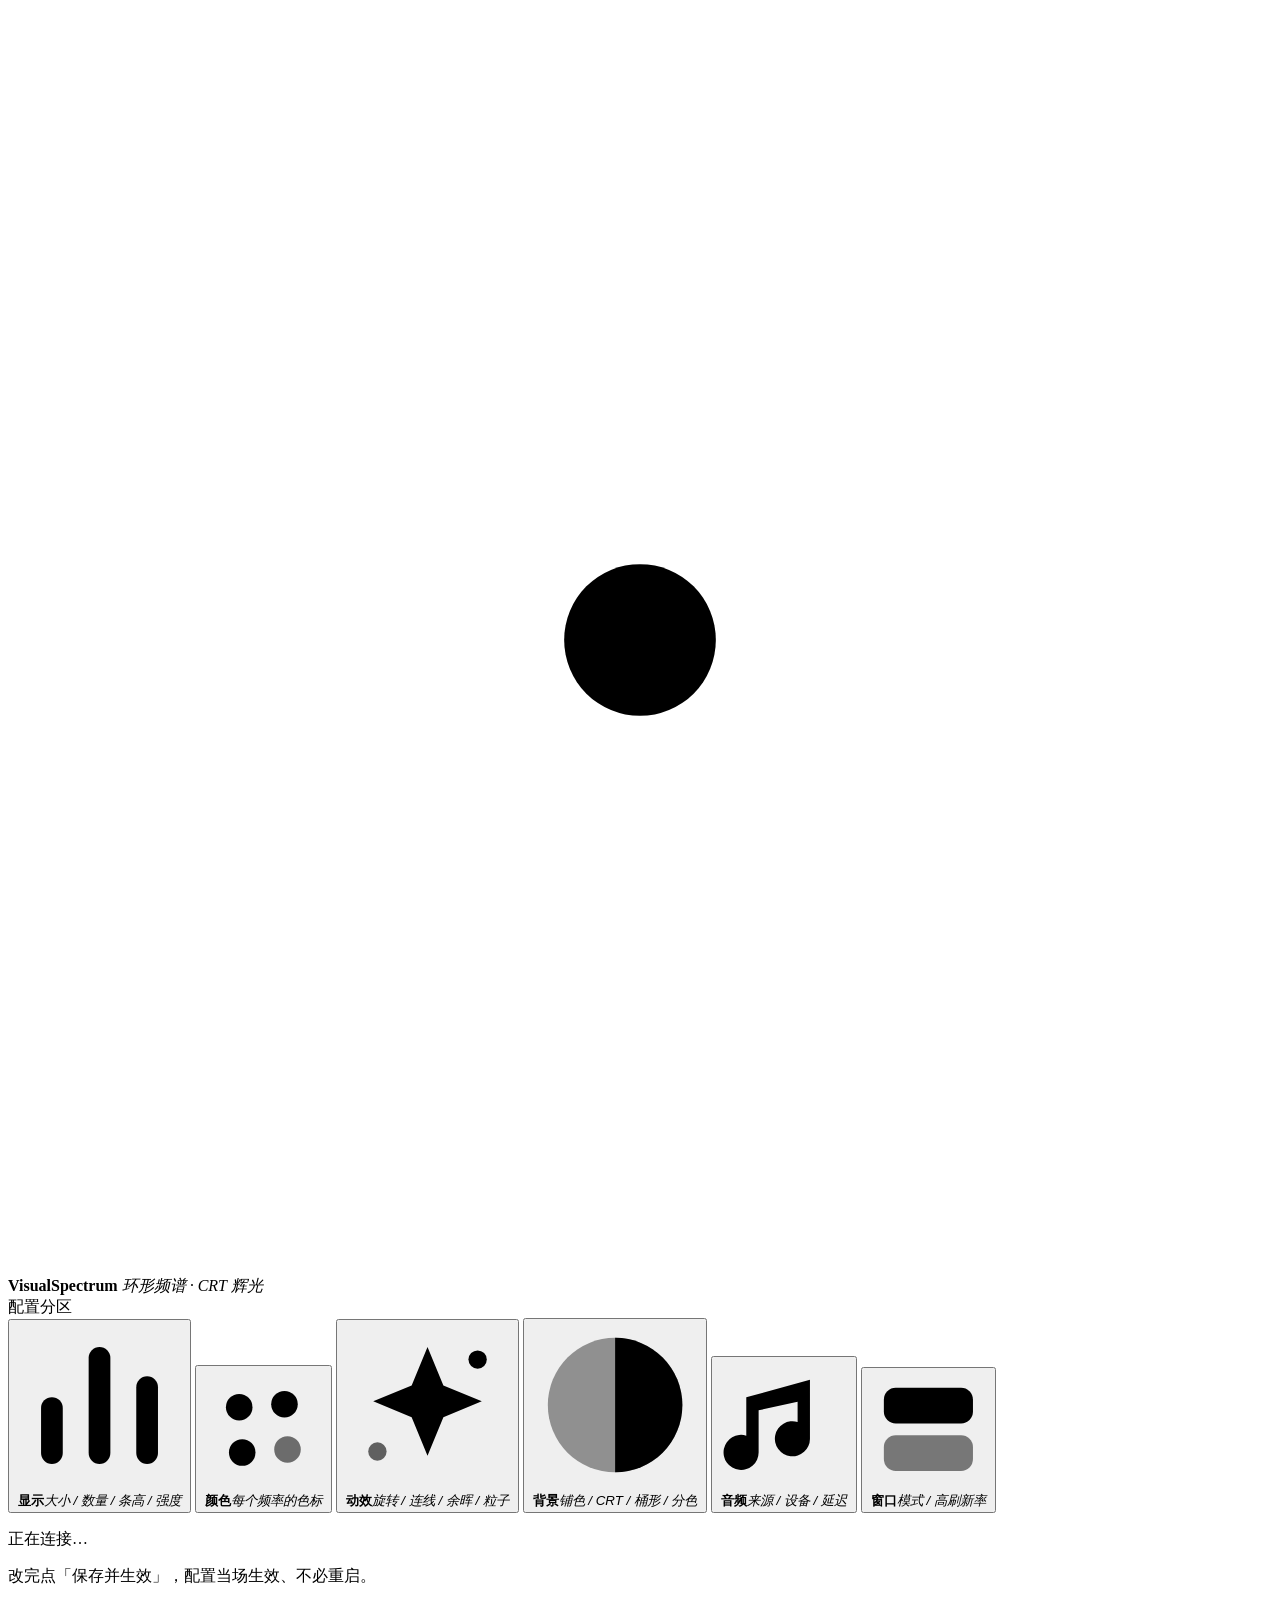
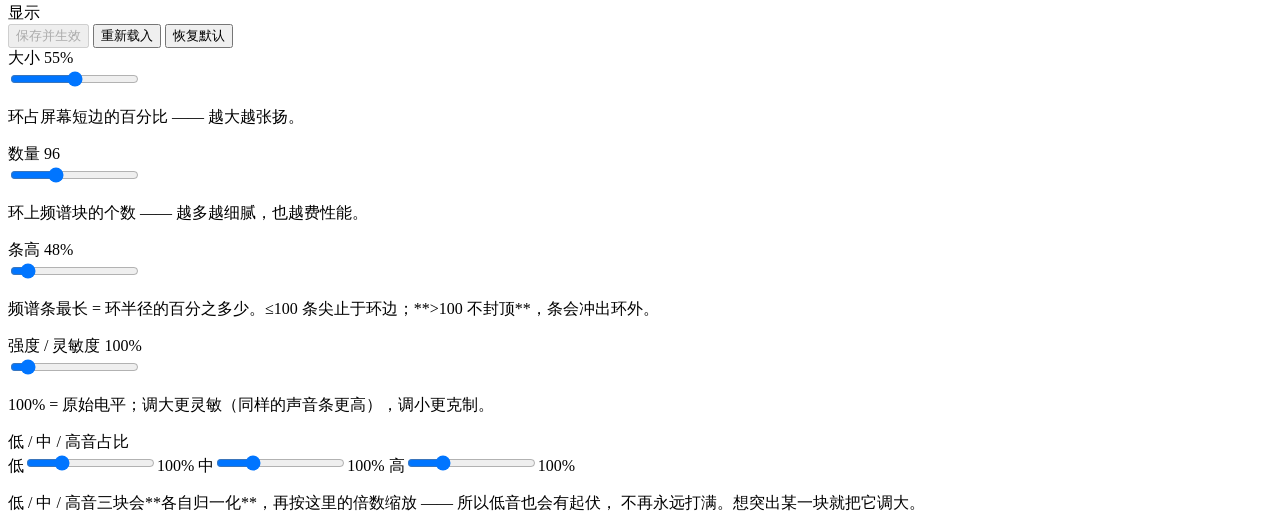
==== commit dfa67769: "Rust重构，修复前端滑动条bug" ====
--- a/web/templates/index.html
+++ b/web/templates/index.html
@@ -123,7 +123,6 @@
           </div>
           <div class="page-title" id="page-title">显示</div>
           <header class="toolbar">
-            <button id="btn-overlay" class="btn" title="显示 / 隐藏桌面上的可视化浮层">隐藏可视化</button>
             <button id="btn-save" class="btn primary" disabled>保存并生效</button>
             <button id="btn-reload" class="btn">重新载入</button>
             <button id="btn-reset" class="btn danger">恢复默认</button>
@@ -200,6 +199,17 @@
                   <p class="field-hint">
                     一段色标：左端是最低频、右端是最高频，中间自动插值 —— **每个频率都有自己的颜色**。
                     只留 1 个色就是单色。
+                  </p>
+                </div>
+
+                <div class="field">
+                  <div class="field-head">
+                    <label for="center-glow">中心光晕</label>
+                    <output id="center-glow-val">60%</output>
+                  </div>
+                  <input id="center-glow" type="range" min="0" max="200" value="60">
+                  <p class="field-hint">
+                    中心同心环外的光晕 + X 形油光的强度；环线与中心标签的亮度不受影响。
                   </p>
                 </div>
               </div>
@@ -214,6 +224,15 @@
                     <span class="switch-track"><span class="switch-thumb"></span></span>
                     <span class="switch-text">整圈缓慢自转（关掉就定格）</span>
                   </label>
+                </div>
+
+                <div class="field">
+                  <div class="field-head">
+                    <label for="rotate-speed">旋转 · 速度</label>
+                    <output id="rotate-speed-val">100%</output>
+                  </div>
+                  <input id="rotate-speed" type="range" min="10" max="300" value="100">
+                  <p class="field-hint">100% ≈ 16 秒一圈；越大转得越快（关掉旋转时无效）。</p>
                 </div>
 
                 <div class="field">
@@ -402,26 +421,11 @@
                     <span class="switch-track"><span class="switch-thumb"></span></span>
                     <span class="switch-text">解锁帧率上限（高刷屏到 120fps）</span>
                   </label>
-                  <p class="field-hint">⚠ 改这一项要**重启**才生效（Chromium 参数在启动时读一次）。</p>
+                  <p class="field-hint">⚠ 保存后立即生效（无需重启）。</p>
                 </div>
               </div>
             </div>
           </section>
-
-          <aside class="preview">
-            <div class="preview-head">
-              <h2 class="panel-title"><span class="title-glyph" aria-hidden="true">♫</span> 实时预览</h2>
-              <p class="muted" id="preview-status">正在连接…</p>
-            </div>
-            <p class="muted small" id="mix-readout">低 / 中 / 高音占比：—</p>
-            <div class="preview-stage">
-              <canvas id="preview-canvas"></canvas>
-              <div class="preview-crt" aria-hidden="true"></div>
-            </div>
-            <p class="muted small">
-              预览与桌面浮层**共用同一份渲染代码**，并显示真实音频的实时频谱。
-            </p>
-          </aside>
         </main>
       </div>
     </div>
